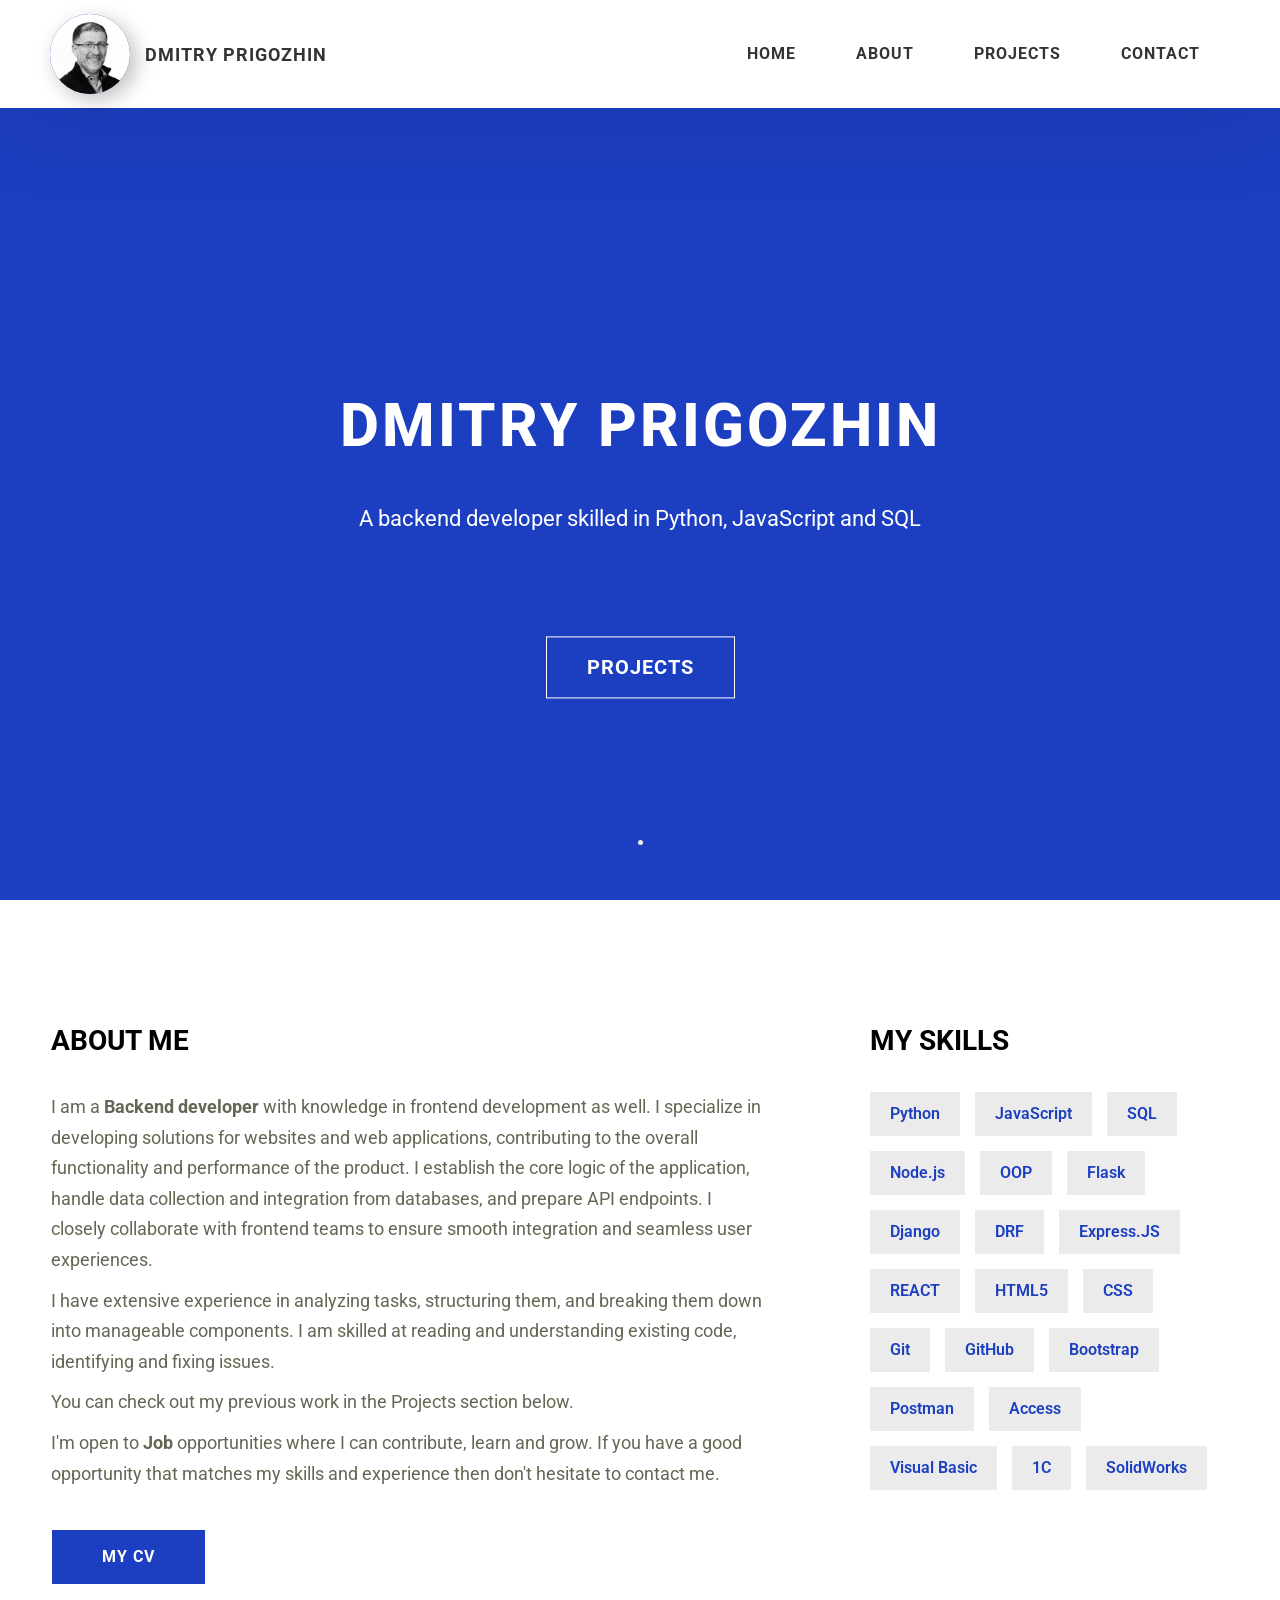
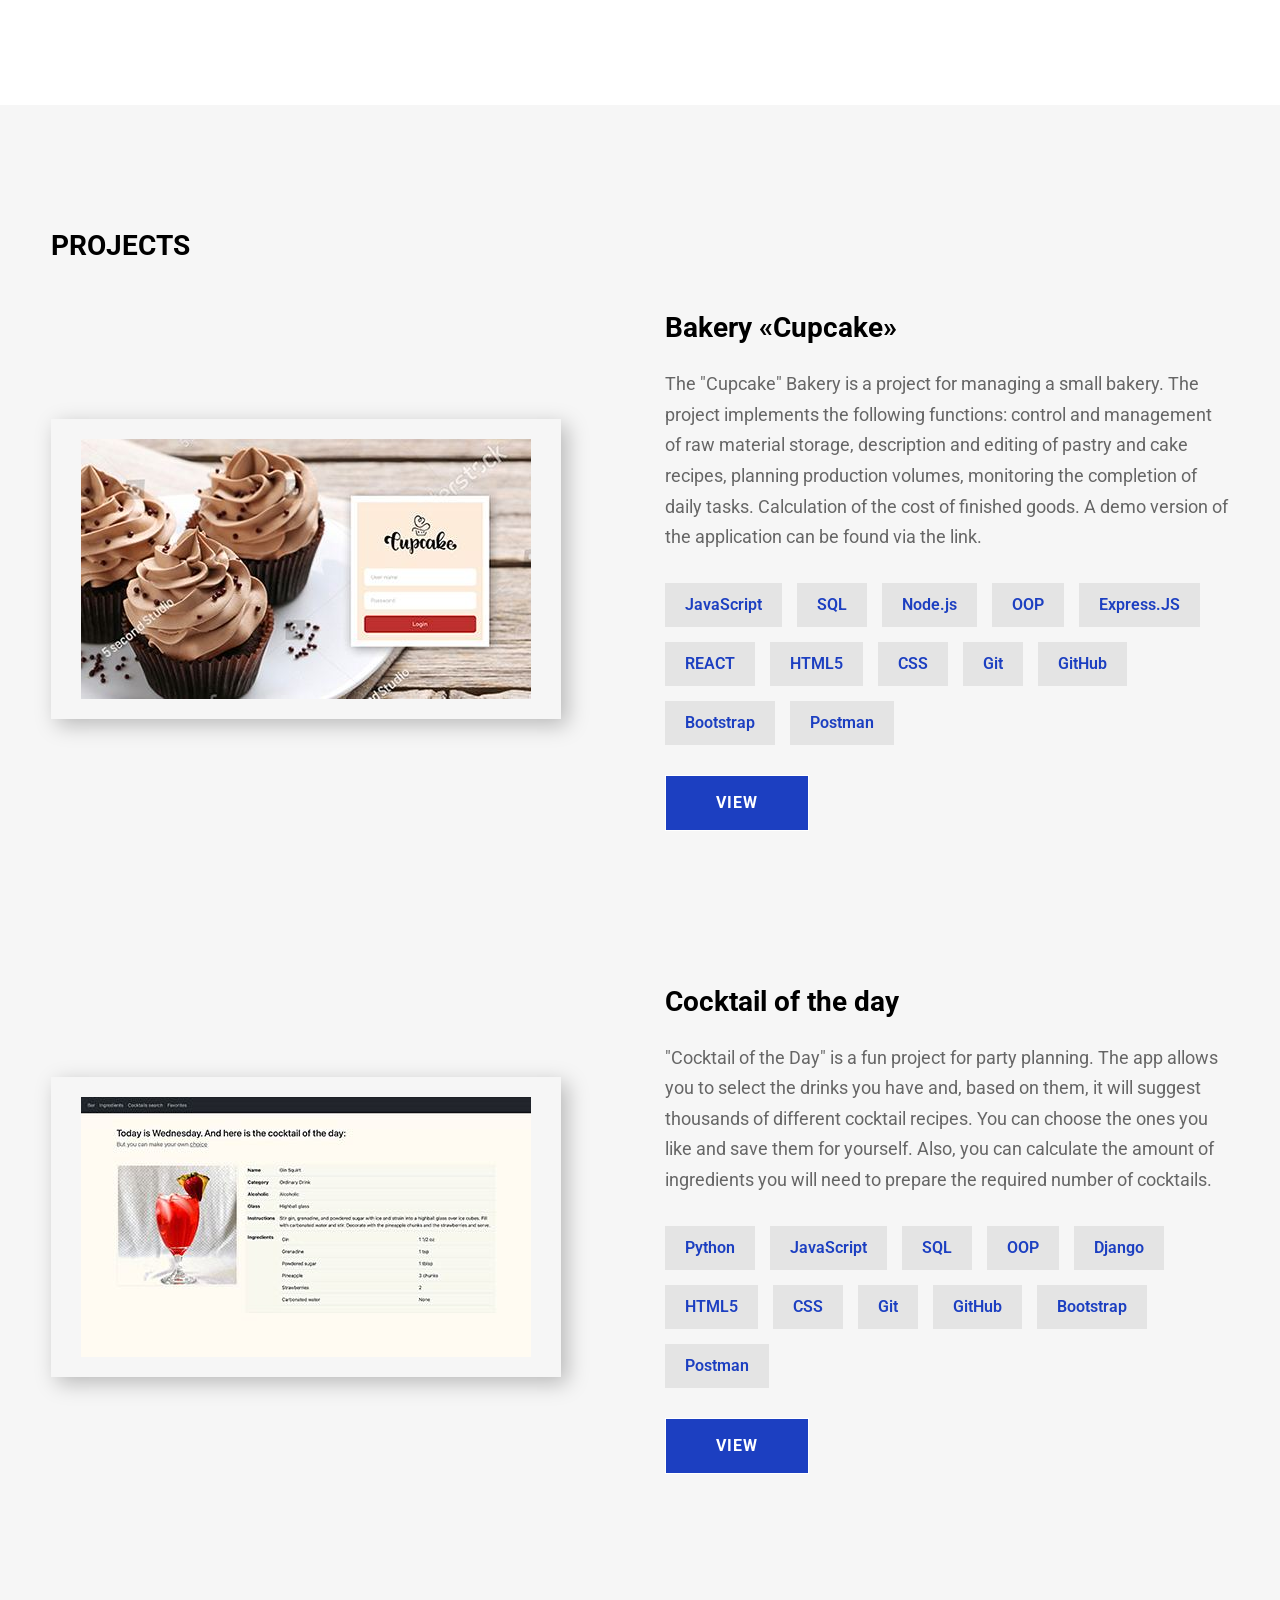
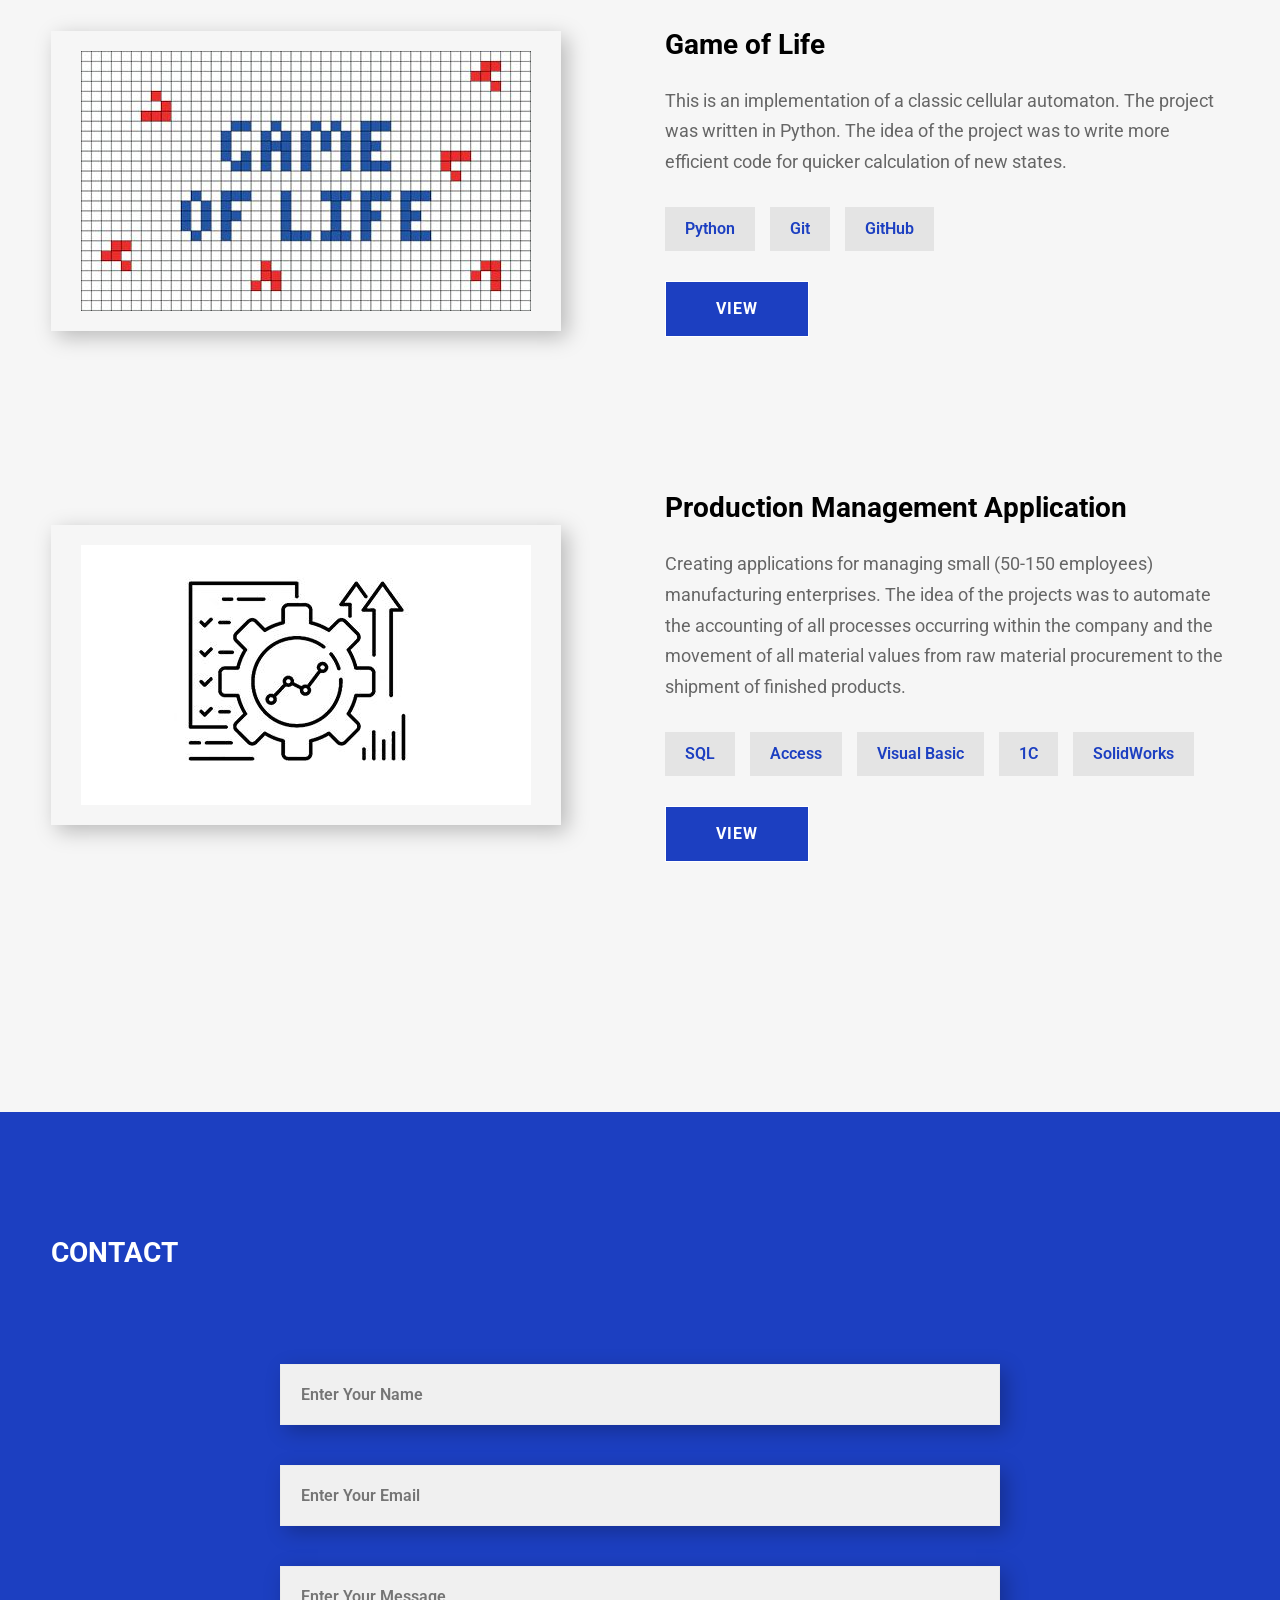
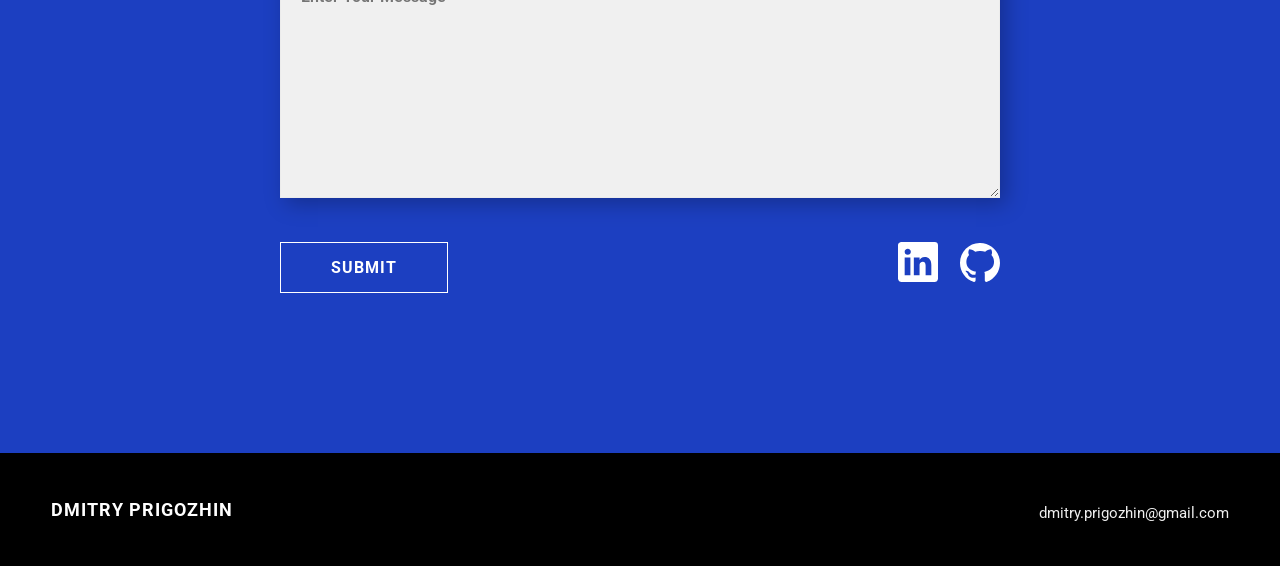
==== index.html @ 8b519d0f "add skills, small change" ====
<!DOCTYPE html>
<html lang="en">
<head>
	<meta charset="UTF-8">
	<meta name="viewport" content="width=device-width, initial-scale=1.0">
	<title>Document</title>
	<link rel="stylesheet" href="./index.css">
	<link rel="preconnect" href="https://fonts.googleapis.com">
	<link rel="preconnect" href="https://fonts.gstatic.com" crossorigin>
	<link href="https://fonts.googleapis.com/css2?family=Roboto:ital,wght@0,100;0,300;0,400;0,500;1,100;1,300;1,400;1,500;1,700;1,900&display=swap" rel="stylesheet">
</head>
<body>
	<header class="header">
		<div class="base-menu">
			<div class="base-menu-logo-cont">
				<div class="base-menu-img-cont">
					<img src="./img/hero_image.jpg" alt="" class="menu-logo">
				</div>
				<span class="base-menu-logo-txt">Dmitry Prigozhin</span>
			</div>
			<div class="base-menu-items">
				<ul class="menu-links">
					<li class="base-menu-item">
						<a href="#" class="menu-link">Home</a>
					</li>
					<li class="base-menu-item">
						<a href="#about" class="menu-link">About</a>
					</li>
					<li class="base-menu-item">
						<a href="#projects" class="menu-link">Projects</a>
					</li>
					<li class="base-menu-item">
						<a href="#contact" class="menu-link">Contact</a>
					</li>
				</ul>
				<div class="header__main-ham-menu-cont">
          <img src="https://d33wubrfki0l68.cloudfront.net/79e75114856ae61628d2ad26504e3ff4ab2c71b6/f06a4/assets/svg/ham-menu.svg" alt="hamburger menu" class="header__main-ham-menu">
          <img src="https://d33wubrfki0l68.cloudfront.net/de2a681c8ca1630b29949b3a34bf158a686a0554/6a0ec/assets/svg/ham-menu-close.svg" alt="hamburger menu close" class="header__main-ham-menu-close d-none">
        </div>
			</div>
		</div>
		<div class="small-menu">
      <div class="header__sm-menu-content">
        <ul class="header__sm-menu-links">
          <li class="header__sm-menu-link">
            <a href="./"> Home </a>
          </li>

          <li class="header__sm-menu-link">
            <a href="./#about"> About </a>
          </li>

          <li class="header__sm-menu-link">
            <a href="./#projects"> Projects </a>
          </li>

          <li class="header__sm-menu-link">
            <a href="./#contact"> Contact </a>
          </li>
        </ul>
      </div>
    </div>
	</header>




	<section class="hero_sec">
		<div class="hero_sec_content">
			<h1 class="heding-primery">Dmitry Prigozhin</h1>
			<div class="hero-info">
				<p class="text_primary">
					A backend developer skilled in Python, JavaScript and SQL
				</p>
			</div>
			<div class="hero_btn">
				<a href="#projects" class="btn btn_big">Projects</a>
			</div>
		</div>

		<div class="home-hero__mouse-scroll-cont">
      <div class="mouse"></div>
    </div>
	
	</section>



	<section id="about" class="about sec-pad">
		<div class="main-container">
			<div class="about__content">
        <div class="about__content-main">
          <h3 class="about__content-title">About me</h3>
          <div class="about__content-details">
            <p class="about_content-details-p">
              I am a <strong>Backend developer</strong> with knowledge in frontend development as well. 
							I specialize in developing solutions for websites and web applications, 
							contributing to the overall functionality and performance of the product. 
							I establish the core logic of the application, handle data collection 
							and integration from databases, and prepare API endpoints. I closely 
							collaborate with frontend teams to ensure smooth integration and seamless 
							user experiences.
            </p>
            <p class="about_content-details-p">
              I have extensive experience in analyzing tasks, structuring them, and 
							breaking them down into manageable components. I am skilled at reading 
							and understanding existing code, identifying and fixing issues.
            </p>
						<p class="about_content-details-p">
							You can check out my previous work in the Projects section below.
						</p>
            <p class="about_content-details-p">
              I'm open to <strong>Job</strong> opportunities where I can
              contribute, learn and grow. If you have a good opportunity that
              matches my skills and experience then don't hesitate to
              contact me.
            </p>
          </div>
          <a href="./img/CV_Full Stack Developer_Dmitry Prigozhin_HR_col.pdf" class="btn btn--med btn--theme dynamicBgClr">My CV</a>
        </div>
        <div class="about__content-skills">
          <h3 class="about__content-title">My Skills</h3>
          <div class="skills">
            <div class="skills__skill">Python</div>
            <div class="skills__skill">JavaScript</div>
            <div class="skills__skill">SQL</div>
            <div class="skills__skill">Node.js</div>
            <div class="skills__skill">OOP</div>
            <div class="skills__skill">Flask</div>
            <div class="skills__skill">Django</div>
            <div class="skills__skill">DRF</div>
            <div class="skills__skill">Express.JS</div>
            <div class="skills__skill">REACT</div>
            <div class="skills__skill">HTML5</div>
            <div class="skills__skill">CSS</div>
            <div class="skills__skill">Git</div>
            <div class="skills__skill">GitHub</div>
            <div class="skills__skill">Bootstrap</div>
            <div class="skills__skill">Postman</div>
            <div class="skills__skill">Access</div>
            <div class="skills__skill">Visual Basic</div>
            <div class="skills__skill">1C</div>
            <div class="skills__skill">SolidWorks</div>
          </div>
        </div>
      </div>
		</div>
	</section>

	<section id="projects" class="projects sec-pad">
		<div class="main-container">
			<div class="projects__content">
				<div class="projects__row_title">
					<h3 class="projects__row-content-title">
						PROJECTS
					</h3>
				</div>

				<div class="projects__row">
					<div class="projects__row-img-cont">
						<div class="img-cont-white">
							<img src="./img/bakery.jpg" alt="App screenshot" class="projects__row-img" loading="lazy">
						</div>
					</div>
					<div class="projects__row-content">
						<h3 class="projects__row-content-title">Bakery «Cupcake»</h3>
						<p class="projects__row-content-desc">
							The "Cupcake" Bakery is a project for managing a small bakery. 
							The project implements the following functions: control and management 
							of raw material storage, description and editing of pastry and cake 
							recipes, planning production volumes, monitoring the completion of daily
							 tasks. Calculation of the cost of finished goods. A demo version of
							  the application can be found via the link.
						</p>
						<div class="skills">
							<div class="skills__skill">JavaScript</div>
							<div class="skills__skill">SQL</div>
							<div class="skills__skill">Node.js</div>
							<div class="skills__skill">OOP</div>
							<div class="skills__skill">Express.JS</div>
							<div class="skills__skill">REACT</div>
							<div class="skills__skill">HTML5</div>
							<div class="skills__skill">CSS</div>
							<div class="skills__skill">Git</div>
							<div class="skills__skill">GitHub</div>
							<div class="skills__skill">Bootstrap</div>
							<div class="skills__skill">Postman</div>
						</div>
						<a href="https://bakery-front-new.onrender.com" class="btn btn--med btn--theme dynamicBgClr">VIEW</a>
					</div>
				</div>

				<div class="projects__row">
					<div class="projects__row-img-cont">
						<div class="img-cont-white">
							<img src="./img/cocktail.jpg" alt="App screenshot" class="projects__row-img" loading="lazy">
						</div>
					</div>
					<div class="projects__row-content">
						<h3 class="projects__row-content-title">Cocktail of the day</h3>
						<p class="projects__row-content-desc">
							"Cocktail of the Day" is a fun project for party planning. 
							The app allows you to select the drinks you have and, based on them, 
							it will suggest thousands of different cocktail recipes. You can 
							choose the ones you like and save them for yourself. Also, you can 
							calculate the amount of ingredients you will need to prepare the required 
							number of cocktails.
						</p>
						<div class="skills">
							<div class="skills__skill">Python</div>
							<div class="skills__skill">JavaScript</div>
							<div class="skills__skill">SQL</div>
							<div class="skills__skill">OOP</div>
							<div class="skills__skill">Django</div>
							<div class="skills__skill">HTML5</div>
							<div class="skills__skill">CSS</div>
							<div class="skills__skill">Git</div>
							<div class="skills__skill">GitHub</div>
							<div class="skills__skill">Bootstrap</div>
							<div class="skills__skill">Postman</div>
						</div>
						<a href="https://cocktail-serv.onrender.com" class="btn btn--med btn--theme dynamicBgClr">VIEW</a>
					</div>
				</div>

				<div class="projects__row">
					<div class="projects__row-img-cont">
						<div class="img-cont-white">
							<img src="./img/game_of_life.jpg" alt="App screenshot" class="projects__row-img" loading="lazy">
						</div>
					</div>
					<div class="projects__row-content">
						<h3 class="projects__row-content-title">Game of Life</h3>
						<p class="projects__row-content-desc">
							This is an implementation of a classic cellular automaton. The project was 
							written in Python. The idea of the project was to write more efficient code 
							for quicker calculation of new states.
						</p>
						<div class="skills">
							<div class="skills__skill">Python</div>
							<div class="skills__skill">Git</div>
							<div class="skills__skill">GitHub</div>
						</div>
						<a href="https://github.com/Dimus73/09-GameLife" class="btn btn--med btn--theme dynamicBgClr">VIEW</a>
					</div>
				</div>

				<div class="projects__row">
					<div class="projects__row-img-cont">
						<div class="img-cont-white">
							<img src="./img/tehno.jpg" alt="App screenshot" class="projects__row-img" loading="lazy">
						</div>
					</div>
					<div class="projects__row-content">
						<h3 class="projects__row-content-title">Production Management Application</h3>
						<p class="projects__row-content-desc">
							Creating applications for managing small (50-150 employees) manufacturing 
							enterprises. The idea of the projects was to automate the accounting of all 
							processes occurring within the company and the movement of all material 
							values from raw material procurement to the shipment of finished products.
						</p>
						<div class="skills">
							<div class="skills__skill">SQL</div>
							<div class="skills__skill">Access</div>
							<div class="skills__skill">Visual Basic</div>
							<div class="skills__skill">1C</div>
							<div class="skills__skill">SolidWorks</div>
						</div>
						<a href="#" class="btn btn--med btn--theme dynamicBgClr">VIEW</a>
					</div>
				</div>

			</div>
		</div>
	</section>

	<section id="contact" class="contact_sec sec-pad">
		<div class="main-container">
			<h3 class="about__content-title contact__content-title">CONTACT</h3>
      <div class="form-container">
        <form action="https://formspree.io/f/mleyeznb" class="contact__form" method="post">
          <div class="form-field">
            <!-- <label class="form-label" for="name">Name</label> -->
            <input required="" placeholder="Enter Your Name" type="text" class="form-input" name="name" id="name">
          </div>
          <div class="form-field">
            <!-- <label class="form-label" for="email">Email</label> -->
            <input required="" placeholder="Enter Your Email" type="email" class="form-input" name="email" id="email">
          </div>
          <div class="form-field">
            <!-- <label class="form-label" for="message">Message</label> -->
            <textarea required="" cols="30" rows="10" class="form-input" placeholder="Enter Your Message" name="message" id="message"></textarea>
          </div>
          <div class="bottom-form-cont">
						<button type="submit" class="btn btn--theme btn--med ">
							Submit
						</button>

							<div class="social-icons-block">
								<div class="social-icon-block">
									<a href="https://www.linkedin.com/in/dmitryprigozhin/" class="social-icon-link" rel="noreferrer" target="_blank">
										<img src="./img/linkedin-dark.svg" width="40" alt="Dmitry Prigozhin Linkedin" class="social-icon">
									</a>
								</div>
								<div class="social-icon-block">
									<a href="https://github.com/Dimus73" class="social-icon-link" rel="noreferrer" target="_blank">
										<img src="./img/github.svg" width="40" alt="Dmitry Prigozhin GitHub" class="social-icon">
									</a>
								</div>
							</div>

					</div>
        </form>
      </div>
    </div>
	</section>

	<section class="footer">
		<div class="main-container">
			<div class="footer-con">
				<div>
					<h2 class="footer-name">Dmitry Prigozhin</h2>
					<!-- <p class="footer-text">Backend developer</p> -->
				</div>
				<div>
					<p class="footer-text">dmitry.prigozhin@gmail.com</p>
				</div>
			</div>
		</div>
	</section>

	<script src="./index.js"></script>
</body>
</html>
---- index.css ----
*, ::after, ::before {
	margin: 0;
	padding: 0;
	box-sizing: inherit;
	font-family:roboto
}

html {
	font-size: 62.5%;
	scroll-behavior:smooth
}

@media only screen and (max-width: 75em) {
	html {
			font-size:59%
	}
}

@media only screen and (max-width: 56.25em) {
	html {
			font-size:56%
	}
}

@media only screen and (min-width: 112.5em) {
	html {
			font-size:65%
	}
}



body {
	box-sizing: border-box;
	position: relative;
	line-height: 1.5;
	font-family: sans-serif;
	overflow-x: hidden;
	overflow-y: scroll;
}

div {
	display: block;
}

ul {
	display: block;
	list-style-type: disc;
	margin-block-start: 1em;
	margin-block-end: 1em;
	margin-inline-start: 0px;
	margin-inline-end: 0px;
	padding-inline-start: 40px;
}

li {
	list-style: none;
}

a {
	text-decoration: none;
	color: inherit;
}

.header {
    position: fixed;
    width: 100%;
    z-index: 1000;
    background: #fff;
    box-shadow: 0 10px 100px rgba(0,0,0,.1);
}

.base-menu {
	display: flex;
	align-items: center;
	justify-content: space-between;
	padding: 1rem 5rem;
}

.base-menu-logo-cont {
	display: flex;
	align-items: center;
	cursor: pointer;
	color: #333;
	transition: color .3s;
}
.base-menu-logo-cont:hover {
	color:#1C3FC1
}

.base-menu-img-cont {
	width: 8rem;
	height: 8rem;
	border-radius: 50px;
	overflow: hidden;
	margin-right: 1.5rem;
	background: #1C3FC1;
	/* filter: drop-shadow(6px 6px 20px rgba(0, 0, 0, 0.25)); */
	box-shadow: 6px 6px 20px rgba(0, 0, 0, 0.25);
}

.menu-logo {
	width: 100%;
	height: 100%;
	-o-object-fit: cover;
	object-fit: cover;
	-o-object-position: center;
	object-position: center;
	display: block;
}

.base-menu-logo-txt {
	font-size: 1.8rem;
	text-transform: uppercase;
	font-weight: 700;
	letter-spacing: 1px;
}

.menu-links {
	display: flex;
}

@media only screen and (max-width: 37.5em) {
	.menu-links {
			display:none
	}
}



.menu-link {
	padding: 2.2rem 3rem;
	display: inline-block;
	font-size: 1.6rem;
	color: #333;
	text-transform: uppercase;
	letter-spacing: 1px;
	font-weight: 700;
	transition: color .3s;
}

.menu-link:hover {
	color:#1C3FC1
}

.header__main-ham-menu-cont {
	display: none;
	width: 3rem;
	padding: 2.2rem 0;
}

@media only screen and (max-width: 37.5em) {
	.header__main-ham-menu-cont {
			display:block
	}
}

/* Small menu */
.small-menu {
	background: #fff;
	position: absolute;
	width: 100%;
	top: 100%;
	visibility: hidden;
	opacity: 0;
	transition: all .3s;
	box-shadow: 0 5px 5px 0 rgba(0,0,0,.1);
	-webkit-box-shadow: 0 5px 5px 0 rgba(0,0,0,.1);
	-moz-box-shadow: 0 5px 5px 0 rgba(0,0,0,.1);
}

@media only screen and (max-width: 37.5em) {
	.header__sm-menu--active {
		visibility: visible;
		opacity: 1;
	}
}

.header__sm-menu-link a {
	display: block;
	text-decoration: none;
	padding: 2.5rem 3rem;
	font-size: 1.6rem;
	color: #333;
	text-align: right;
	border-bottom: 1px solid #eee;
	font-weight: 700;
	text-transform: uppercase;
	letter-spacing: 2px;
	transition:color .3s
}

.header__sm-menu-link a:hover {
	color:#7843e9
}

.header__sm-menu-link:first-child a {
	border-top:1px solid #eee
}

.header__sm-menu-link-last {
	border-bottom:0
}




.d-none {
	display: none;
}

/* Hero section */

.hero_sec {
	color: #fff;
	background-color: #1C3FC1;
	background-position: center;
	height: 100vh;
	min-height: 80rem;
	max-height: 120rem;
	position: relative;
}

.hero_sec_content {
	position: absolute;
	top: 60%;
	left: 50%;
	transform: translate(-50%,-50%);
	max-width: 90rem;
	width: 92%;
}

.heding-primery{
	font-size: 6rem;
	text-transform: uppercase;
	letter-spacing: 3px;
	text-align: center;
	color: white;
	font-weight: 800;

}

@media only screen and (max-width: 37.5em) {
	.heading-primary {
			font-size:4.5rem
	}
}


.hero-info {
	margin: 3rem auto 0 auto;
	max-width: 80rem;
}

.text_primary {
	color: white;
	font-size: 2.2rem;
	text-align: center;
	width: 100%;
	line-height: 1.6;
}

.hero_btn {
	margin-top: 10rem;
	text-align: center;
}

.btn_big {
	padding: 1.5rem 4rem;
	font-size: 2rem;
}

.btn {
	background: #1C3FC1;
	color: white;
	text-transform: uppercase;
	letter-spacing: 1px;
	display: inline-block;
	font-weight: 700;
	border: 1px solid white;
	transition: transform .3s;
}

.btn:hover {
	transform: translateY(-3px);
	border-radius: 5px;
	box-shadow: 0 5px 15px 0 rgba(0,0,0,.15);
}

.home-hero__mouse-scroll-cont {
    position: absolute;
    bottom: 3%;
    left: 50%;
    transform: translateX(-50%);
}

.mouse {
  width: 25px;
  height: 40px;
  border: 0px solid #eee;
  border-radius: 60px;
  position: relative;
  overflow: hidden; 
}
  .mouse::before {
    content: '';
    width: 5px;
    height: 5px;
    position: absolute;
    top: 7px;
    left: 50%;
    transform: translateX(-50%);
    background-color: #eee;
    border-radius: 50%;
    opacity: 1;
    animation: wheel 1.3s infinite;
    -webkit-animation: wheel 1.3s infinite; 
	}

	@keyframes wheel {
  to {
    opacity: 0;
    top: 27px; } 
	}

@-webkit-keyframes wheel {
  to {
    opacity: 0;
    top: 27px; } 
	}

/* About section */

.sec-pad {
	padding: 12rem 0;
}

.main-container {
	max-width: 120rem;
	margin: auto;
	width: 92%;
}

h2 {
	display: block;
	font-size: 1.5em;
	margin-block-start: 0.83em;
	margin-block-end: 0.83em;
	margin-inline-start: 0px;
	margin-inline-end: 0px;
	font-weight: bold;
}

.heading-sec__mb-med {
	margin-bottom: 9rem;
}

.heading-sec__main {
	display: block;
	font-size: 4rem;
	text-transform: uppercase;
	letter-spacing: 1px;
	letter-spacing: 3px;
	text-align: center;
	margin-bottom: 3.5rem;
	position: relative;
	color: #111;
}

.heading-sec__main::after {
	content: '';
	position: absolute;
	top: calc(100% + 1.5rem);
	height: 5px;
	width: 3rem;
	background: #7843e9;
	left: 50%;
	transform: translateX(-50%);
	border-radius: 5px;
}

.heading-sec__sub {
	display: block;
	text-align: center;
	color: #555;
	font-size: 2rem;
	font-weight: 500;
	max-width: 80rem;
	margin: auto;
	line-height: 1.6;
}

.about__content {
	display: grid;
	grid-template-columns: 2fr 1fr;
	grid-gap: 10rem;
}

@media only screen and (max-width: 56.25em) {
	.about__content {
			grid-template-columns: 1fr;
			grid-gap:8rem
	}
}

.about__content-title {
	font-weight: 700;
	font-size: 2.8rem;
	margin-bottom: 3rem;
	text-transform: uppercase;

}

@media only screen and (max-width: 37.5em) {
	.about__content-title {
			font-size:2.4rem
	}
}

.about__content-details{
	margin-bottom: 4rem;
}

.about_content-details-p {
	font-size: 1.8rem;
	color: #665;
	/* max-width: 60rem; */
	line-height: 1.7;
	margin-bottom: 1rem;
}

.btn--theme {
	background: #1C3FC1;
	color: #fff;
}

.btn--med {
	padding: 1.5rem 5rem;
	font-size: 1.6rem;
}

.about__content-title {
	font-weight: 700;
	font-size: 2.8rem;
	margin-bottom: 3rem;
}
.skills {
	display: flex;
	flex-wrap: wrap;
	margin-bottom: 1.5rem;
}

.skills__skill {
	padding: 1rem 2rem;
	margin-bottom: 1.5rem;
	margin-right: 1.5rem;
	font-size: 1.6rem;
	background: rgba(153,153,153,.2);
	/* border-radius: 5px; */
	font-weight: 600;
	color: #1C3FC1;
}


/* Projects section   */

.sec-pad {
	padding: 12rem 0;
}

.projects {
	background-color: rgba(238,238,238,0.5);
}

.projects__row_title {
	display: grid;
	grid-template-columns: 1fr 1fr;
	grid-gap: 5rem;
	/* margin-bottom: 11rem; */
}

.projects__row {
	display: grid;
	grid-template-columns: 1fr 1fr;
	grid-gap: 5rem;
	margin-bottom: 11rem;
}

@media only screen and (max-width: 56.25em) {
	.projects__row {
			grid-template-columns: 1fr;
			grid-gap: 2rem;
			margin-bottom:8rem
			text-align:center
	}
}

.projects__row-img-cont {
	/* overflow: hidden; */
	/* border: 1px solid black; */
	display: flex;
	align-items: center;
	/* justify-content: center; */
}

.img-cont-white{
	box-shadow: 6px 6px 20px rgba(0, 0, 0, 0.25);
}
.projects__row-img {
	width: 100%;
	display: block;
	-o-object-fit: cover;
	object-fit: cover;
	padding: 2rem 3rem;
}

.projects__row-content {
	padding: 2rem 0;
	display: flex;
	justify-content: left;
	flex-direction: column;
	align-items: flex-start;
}

.projects__row-content-title {
	font-weight: 700;
	font-size: 2.8rem;
	margin-bottom: 2rem;
}

.projects__row-content-desc {
	font-size: 1.8rem;
	color: #666;
	max-width: 60rem;
	line-height: 1.7;
	margin-bottom: 3rem;
}

/* Contact section  */

.contact_sec {
	background-color:#1C3FC1;
	background-size: cover;
	background-position: center;
}

.contact__content-title{
	color: white;
}

.form-container {
	/* box-shadow: rgba(100,100,111,.2) 0 7px 29px 0; */
	background: rgba(255, 255, 255, 0.001);
	padding: 4rem;
	margin-top: 6rem;
	max-width: 80rem;
	text-align: right;
	width: 95%;
	border-radius: 5px;
	margin: 5rem auto 0 auto;
}

.form-field {
	margin-bottom: 4rem;
}

.form-label {
	color: #6d6c6c;
	font-size: 1.4rem;
	letter-spacing: 1px;
	font-weight: 700;
	margin-bottom: 1rem;
	display: block;
	text-align: left;
}

.form-input {
	color: #333;
	padding: 2rem;
	width: 100%;
	border: 1px solid #ebebeb;
	font-size: 1.6rem;
	letter-spacing: 0;
	background: #f0f0f0;
	/* border-radius: 5px; */
	box-shadow: 6px 6px 20px rgba(0, 0, 0, 0.25);
	font-weight: 600;
}

.bottom-form-cont {
	display: flex;
	justify-content: space-between;
	flex-wrap: wrap;
}

@media only screen and (max-width: 390px) {
	.bottom-form-cont {
		justify-content: center;
	}

	.bottom-form-cont button {
		margin-bottom: 4rem;
	}
}

.icon-sec {
	height: 100%;
} 

.social-icons-block{
	display: inline-block;
}

.social-icon-block{
	display: inline-block;
	margin-left: 2rem;
}

.social-icon{
	display: flex;
	color: white;
}


/* Footer section */
.footer {
	background-color: black;
	color: white;
}

.footer-con {
	display: flex;
	justify-content: space-between;
	padding: 2.8rem 0;;
	/* padding: 8rem 0; */
}

.footer-name {
	font-size: 1.8rem;
	text-transform: uppercase;
	letter-spacing: 1px;
}

.footer-text {
    margin-top: 2rem;
    color: #eee;
    font-size: 1.5rem;
    line-height: 1.7;
}
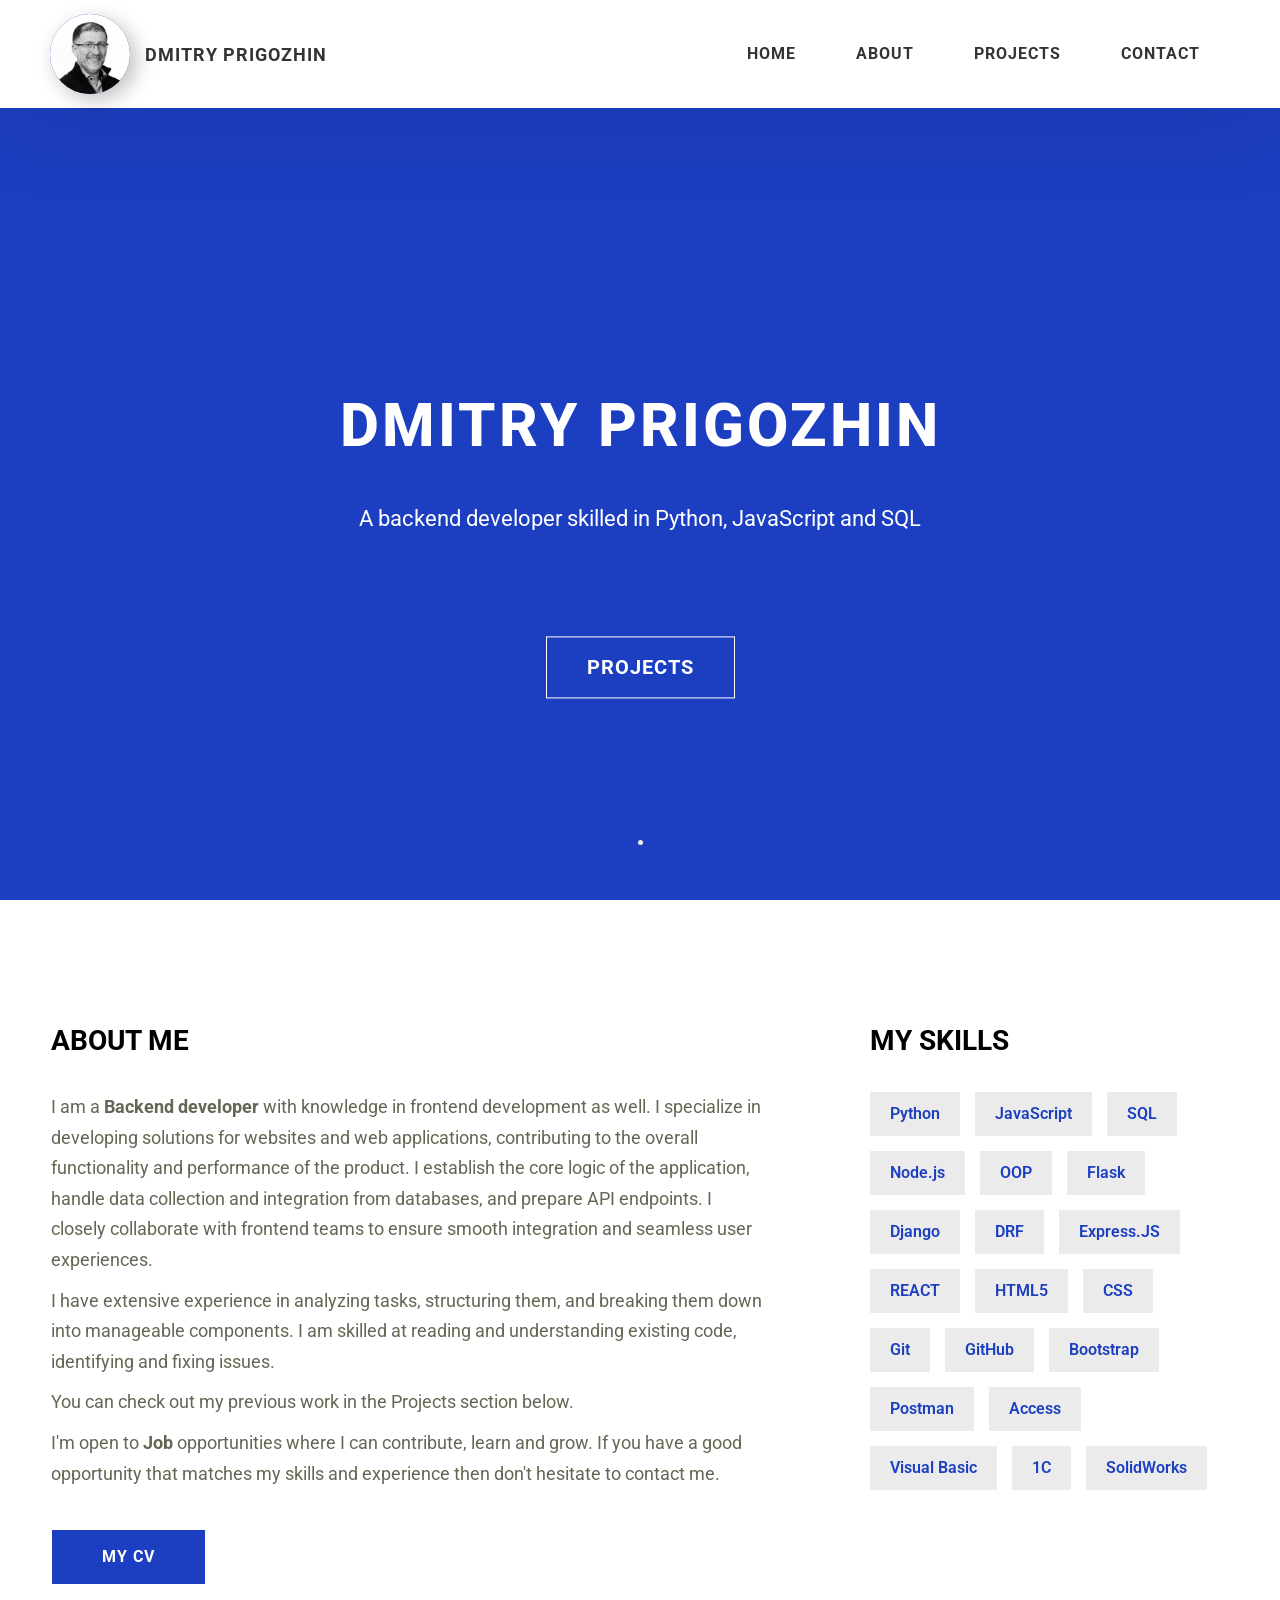
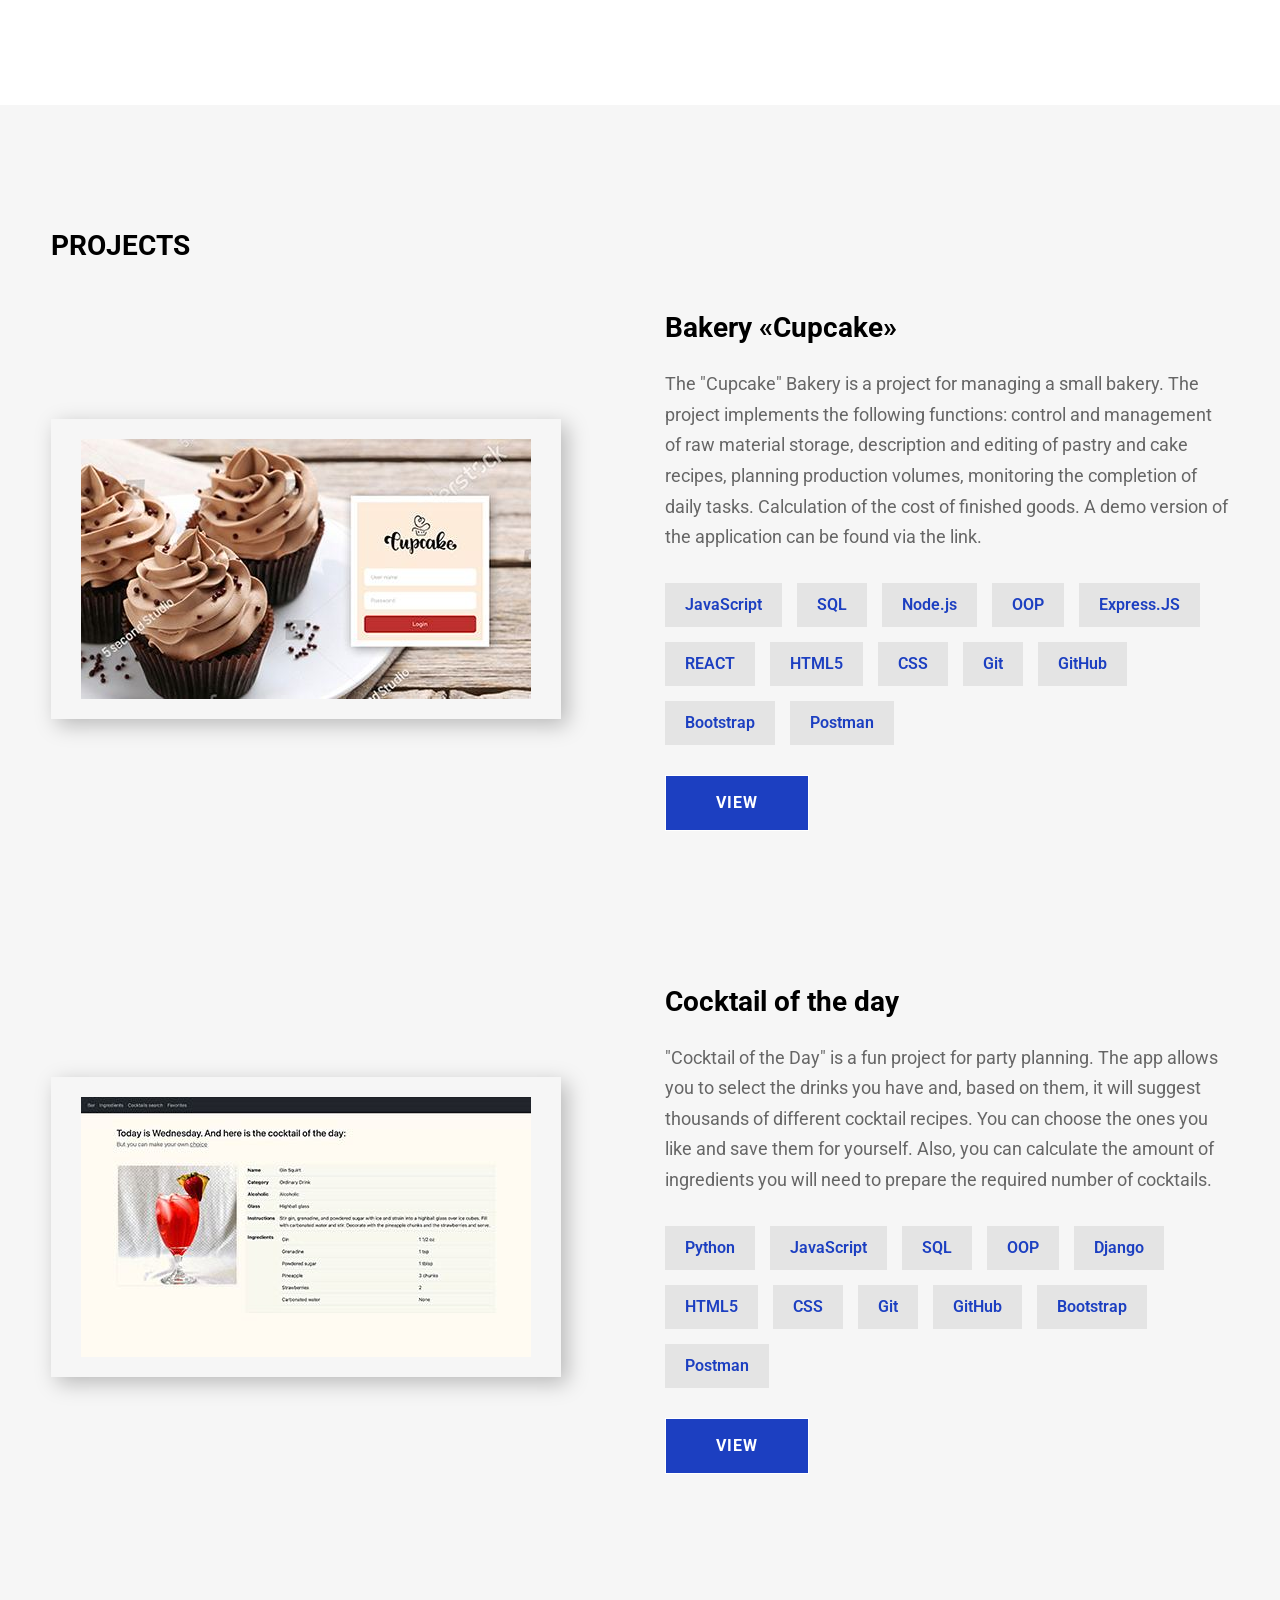
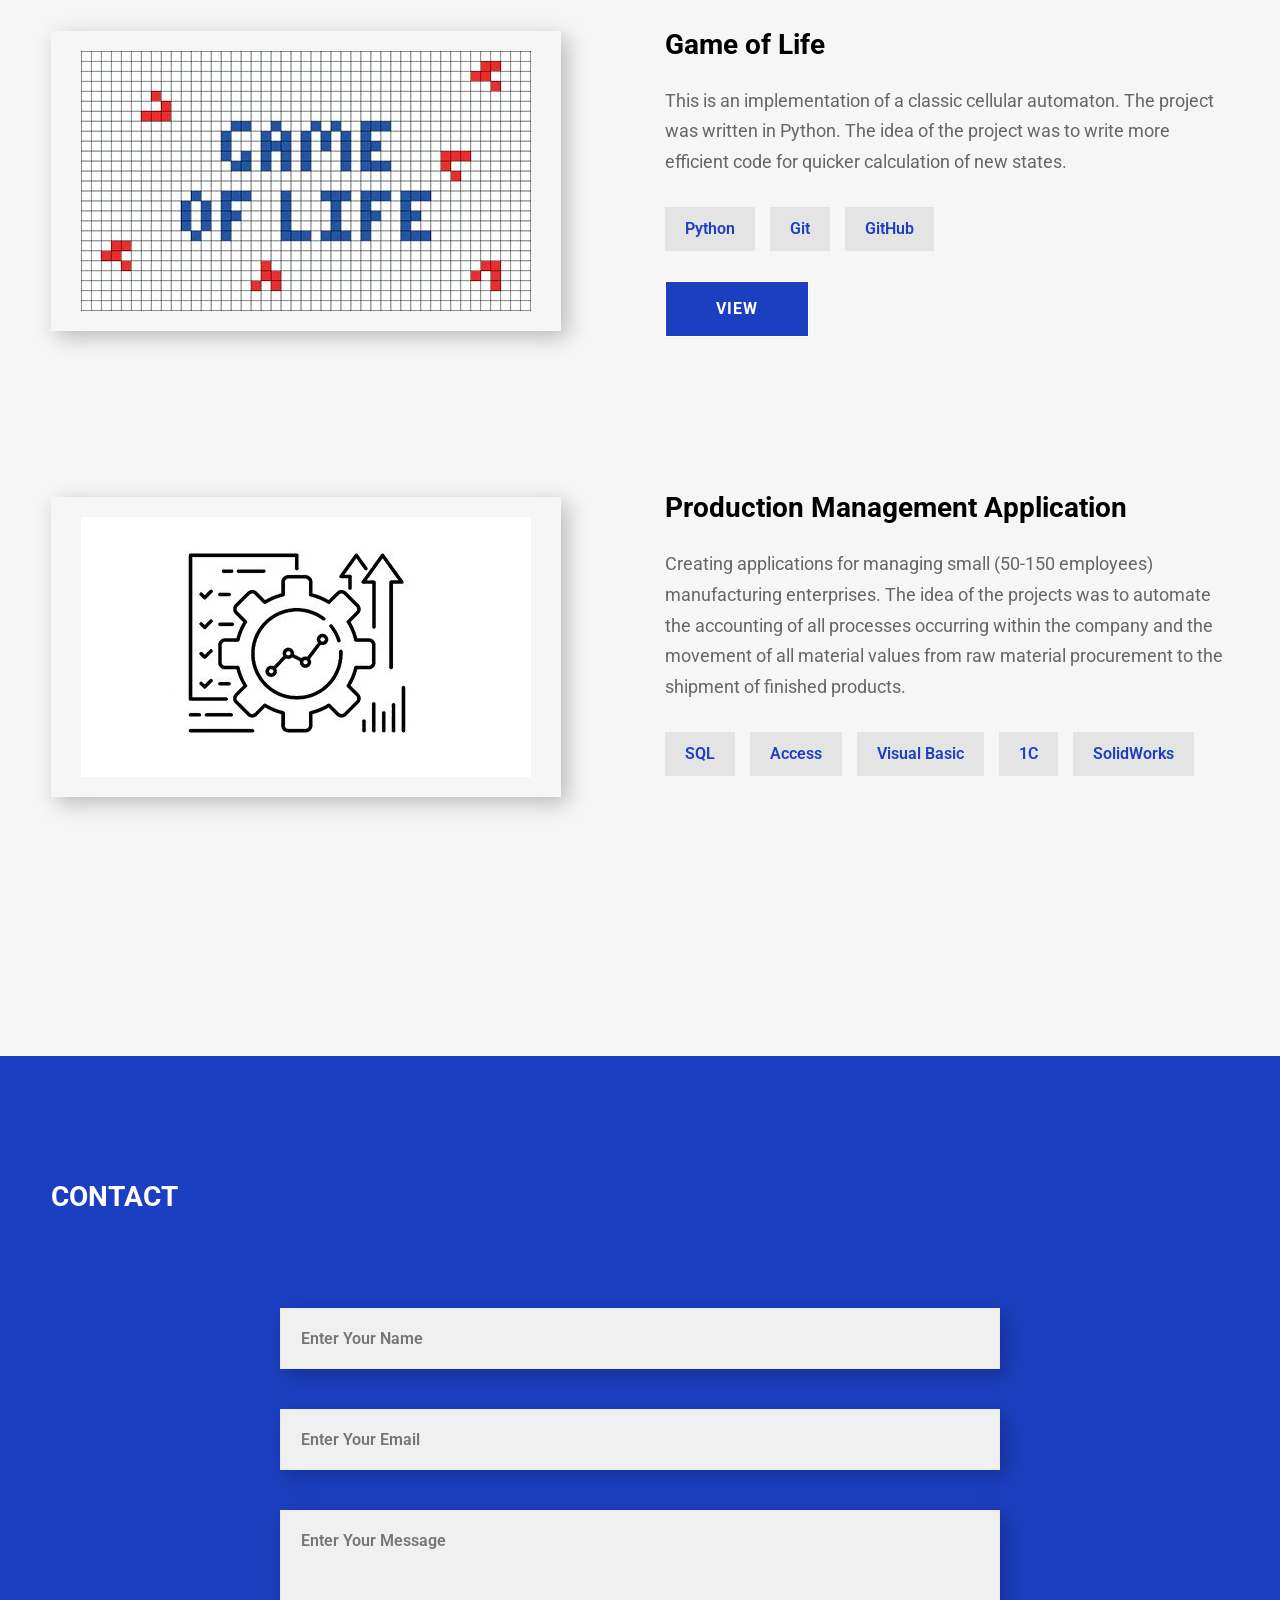
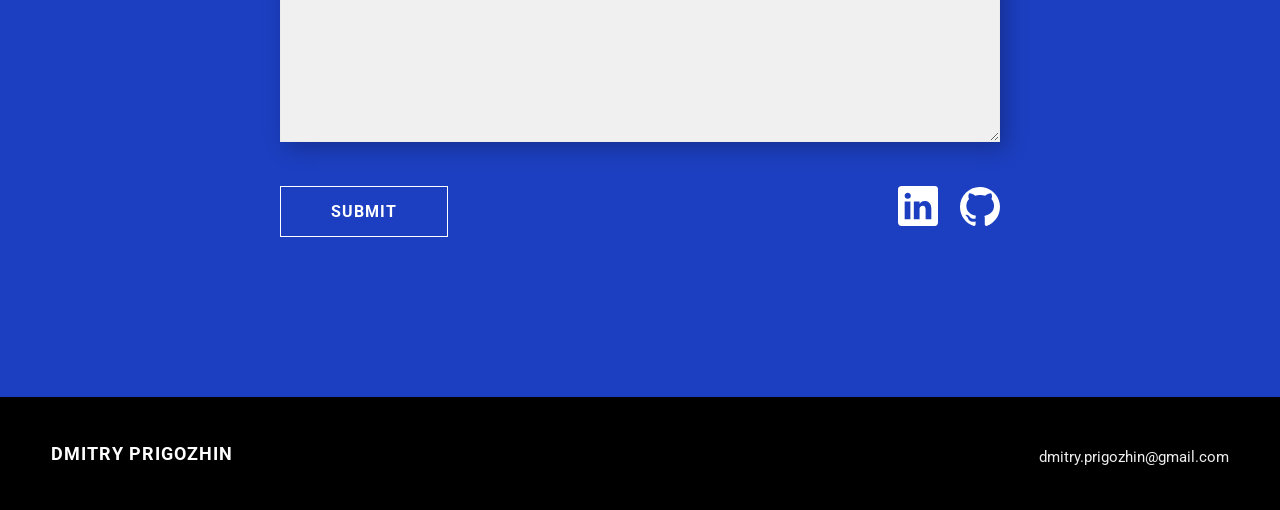
==== commit 1cfee31b: "change from visiter" ====
--- a/index.html
+++ b/index.html
@@ -159,7 +159,9 @@
 				<div class="projects__row">
 					<div class="projects__row-img-cont">
 						<div class="img-cont-white">
-							<img src="./img/bakery.jpg" alt="App screenshot" class="projects__row-img" loading="lazy">
+							<a href="http://bakery.dmitryprigozhin.me:8080">
+								<img src="./img/bakery.jpg" alt="App screenshot" class="projects__row-img" loading="lazy">
+							</a>
 						</div>
 					</div>
 					<div class="projects__row-content">
@@ -186,14 +188,17 @@
 							<div class="skills__skill">Bootstrap</div>
 							<div class="skills__skill">Postman</div>
 						</div>
-						<a href="https://bakery-front-new.onrender.com" class="btn btn--med btn--theme dynamicBgClr">VIEW</a>
+						<!-- <a href="https://bakery-front-new.onrender.com" class="btn btn--med btn--theme dynamicBgClr">VIEW</a> -->
+						<a href="http://bakery.dmitryprigozhin.me:8080" class="btn btn--med btn--theme dynamicBgClr">VIEW</a>
 					</div>
 				</div>
 
 				<div class="projects__row">
 					<div class="projects__row-img-cont">
 						<div class="img-cont-white">
-							<img src="./img/cocktail.jpg" alt="App screenshot" class="projects__row-img" loading="lazy">
+							<a href="https://cocktail-serv.onrender.com">
+								<img src="./img/cocktail.jpg" alt="App screenshot" class="projects__row-img" loading="lazy">
+							</a>
 						</div>
 					</div>
 					<div class="projects__row-content">
@@ -226,7 +231,9 @@
 				<div class="projects__row">
 					<div class="projects__row-img-cont">
 						<div class="img-cont-white">
-							<img src="./img/game_of_life.jpg" alt="App screenshot" class="projects__row-img" loading="lazy">
+							<a href="https://github.com/Dimus73/09-GameLife">
+								<img src="./img/game_of_life.jpg" alt="App screenshot" class="projects__row-img" loading="lazy">
+							</a>
 						</div>
 					</div>
 					<div class="projects__row-content">
@@ -266,7 +273,7 @@
 							<div class="skills__skill">1C</div>
 							<div class="skills__skill">SolidWorks</div>
 						</div>
-						<a href="#" class="btn btn--med btn--theme dynamicBgClr">VIEW</a>
+						<!-- <a href="#" class="btn btn--med btn--theme dynamicBgClr">VIEW</a> -->
 					</div>
 				</div>
 
--- a/index.css
+++ b/index.css
@@ -595,7 +595,7 @@
 
 @media only screen and (max-width: 390px) {
 	.bottom-form-cont {
-		justify-content: center;
+		justify-content: space-between;
 	}
 
 	.bottom-form-cont button {
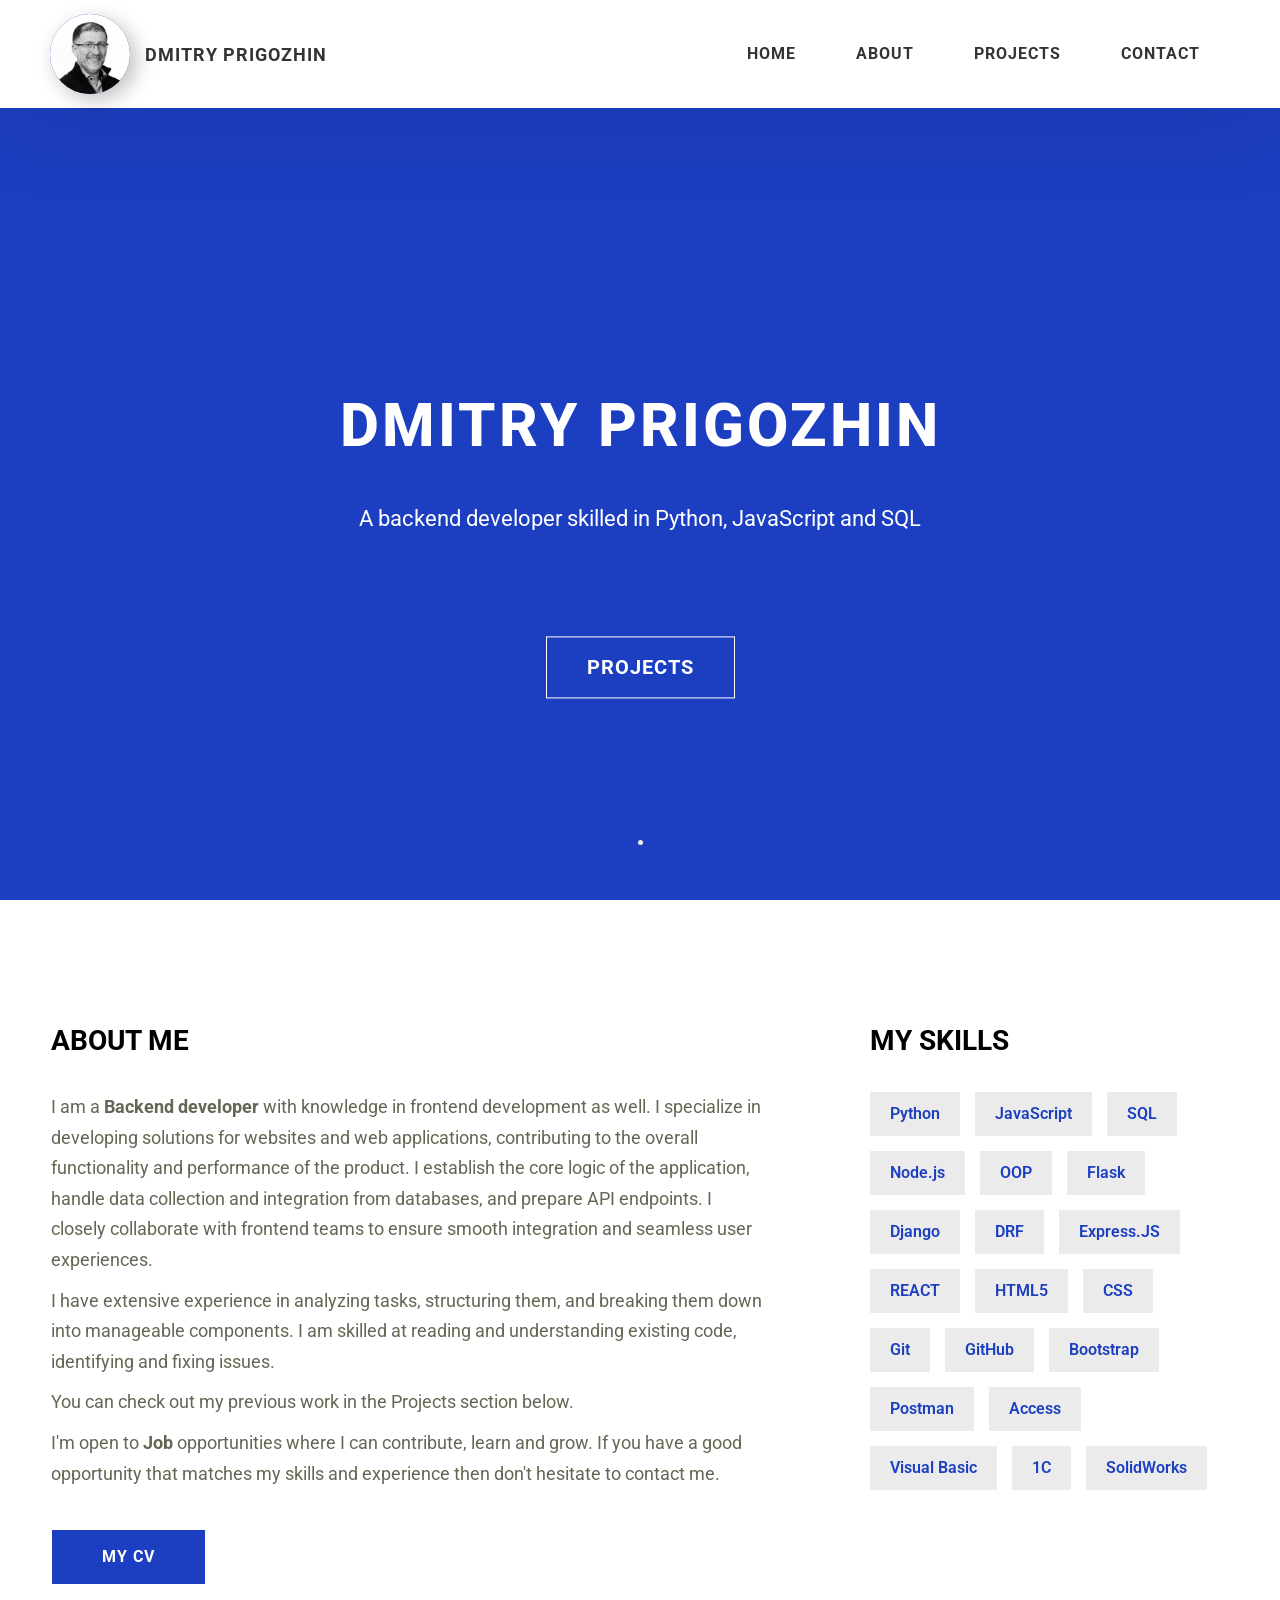
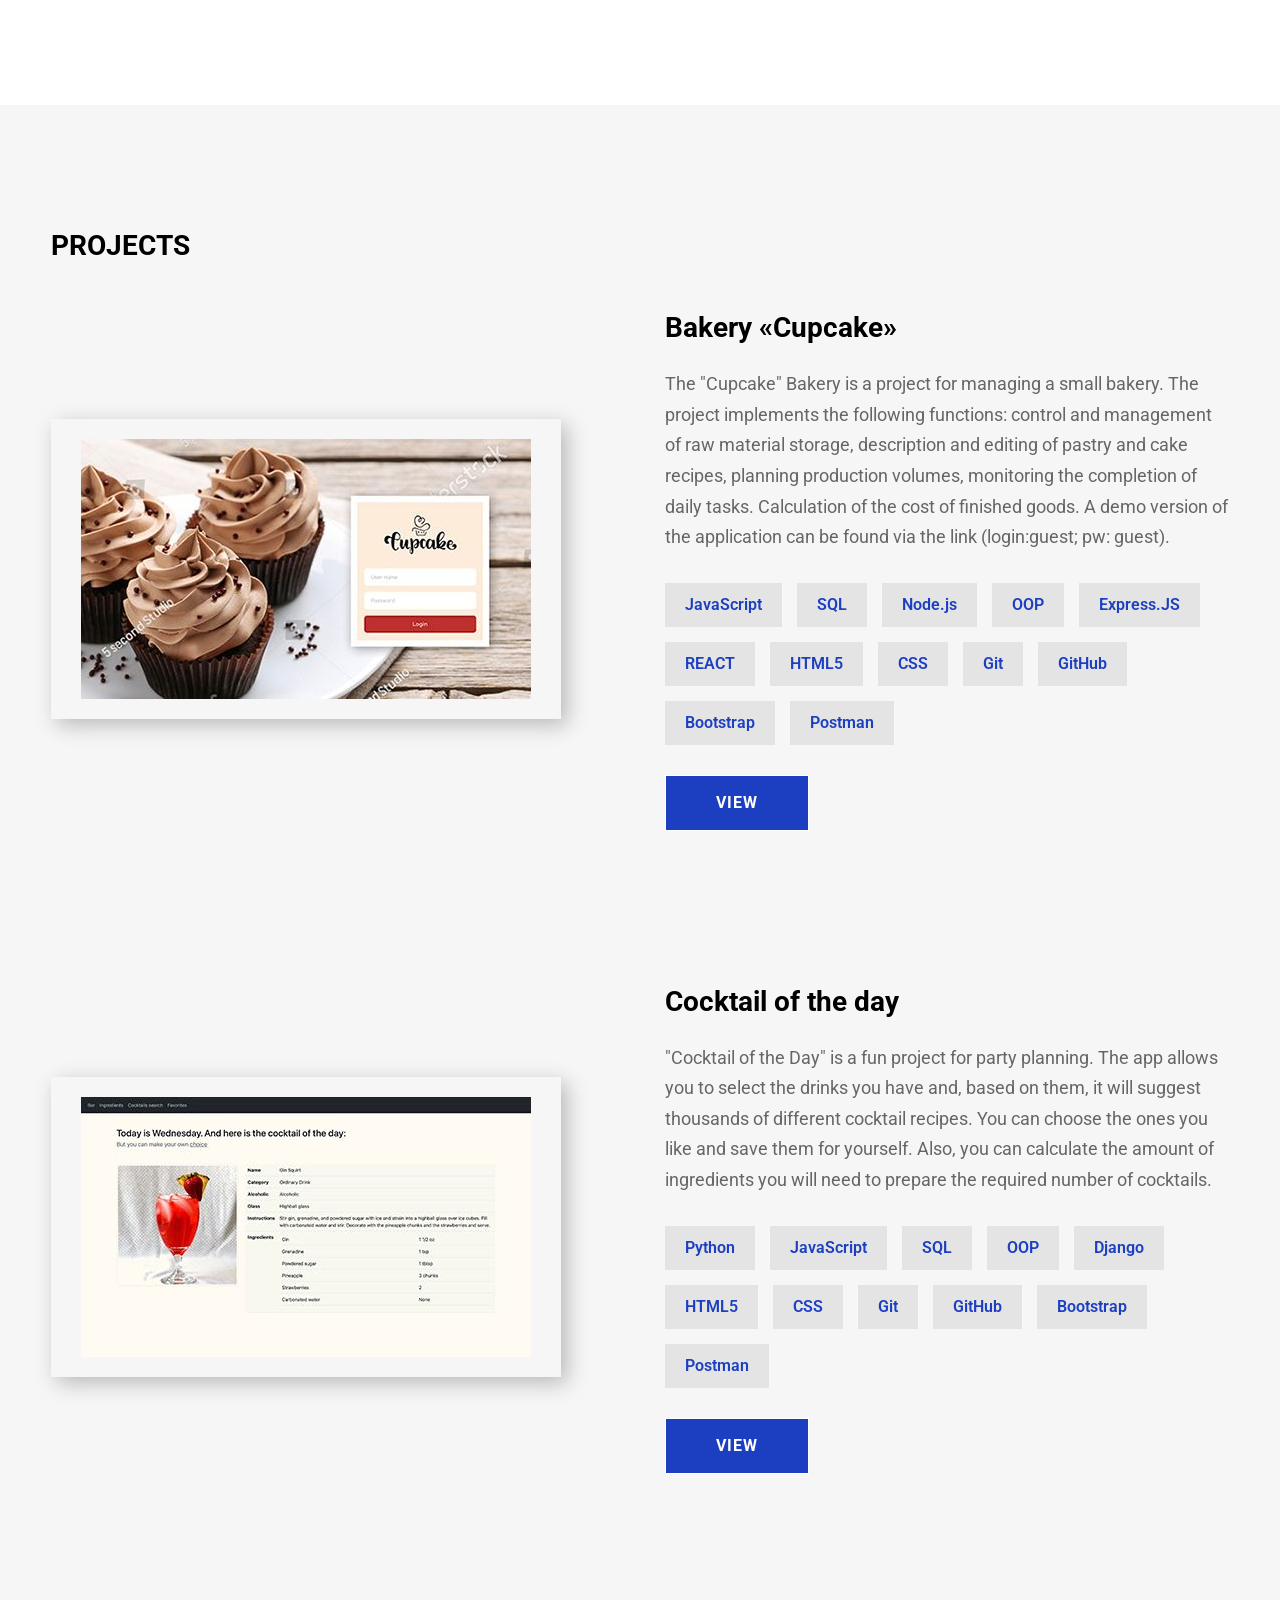
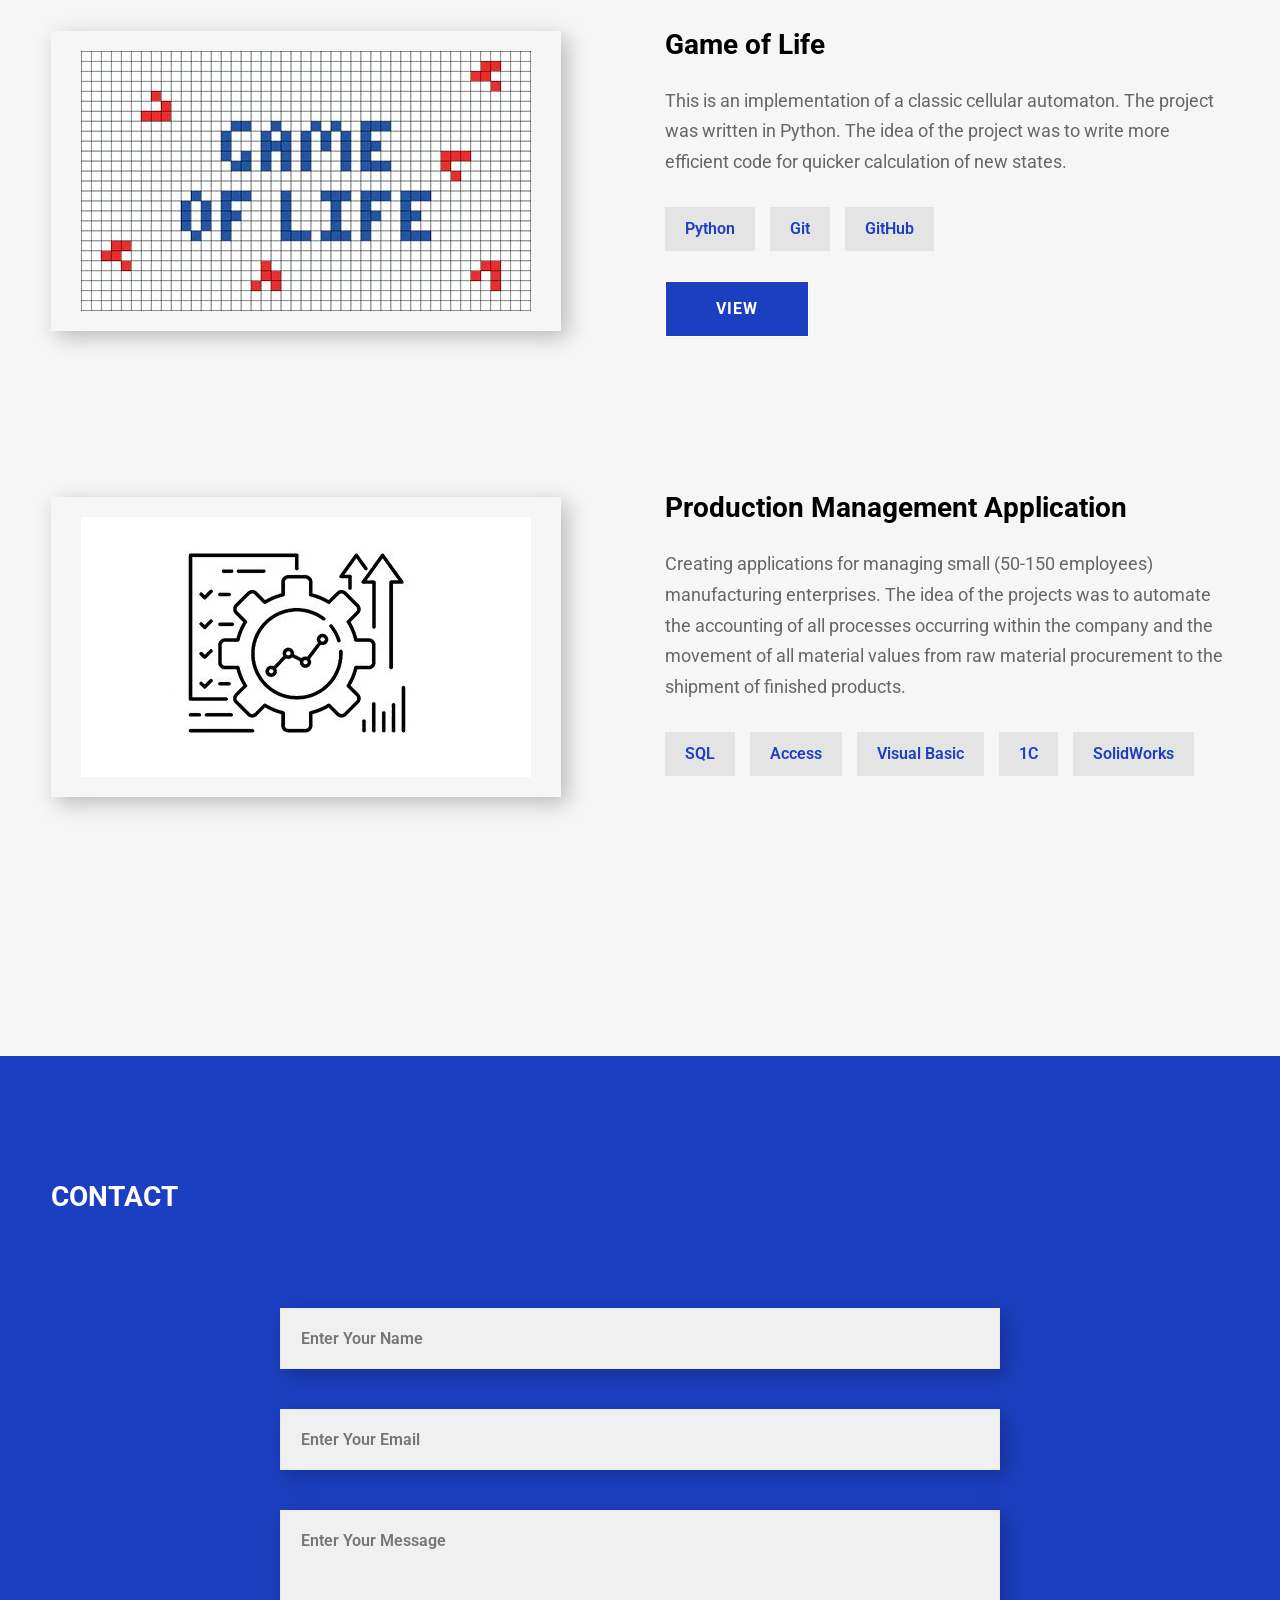
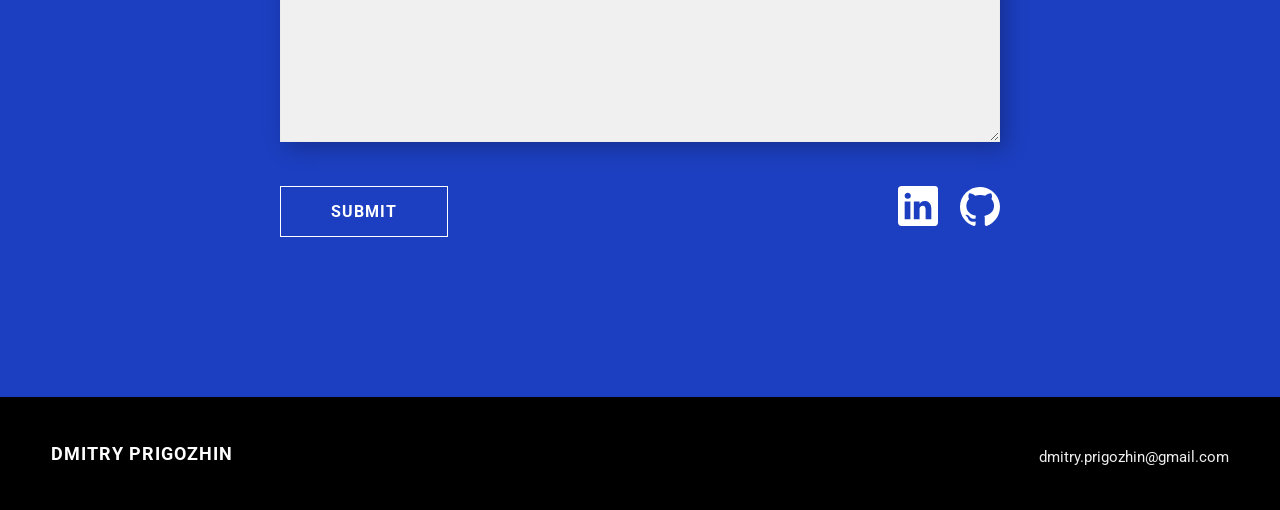
==== commit 40805715: "Add guest login and password" ====
--- a/index.html
+++ b/index.html
@@ -172,7 +172,7 @@
 							of raw material storage, description and editing of pastry and cake 
 							recipes, planning production volumes, monitoring the completion of daily
 							 tasks. Calculation of the cost of finished goods. A demo version of
-							  the application can be found via the link.
+							  the application can be found via the link (login:guest; pw: guest).
 						</p>
 						<div class="skills">
 							<div class="skills__skill">JavaScript</div>
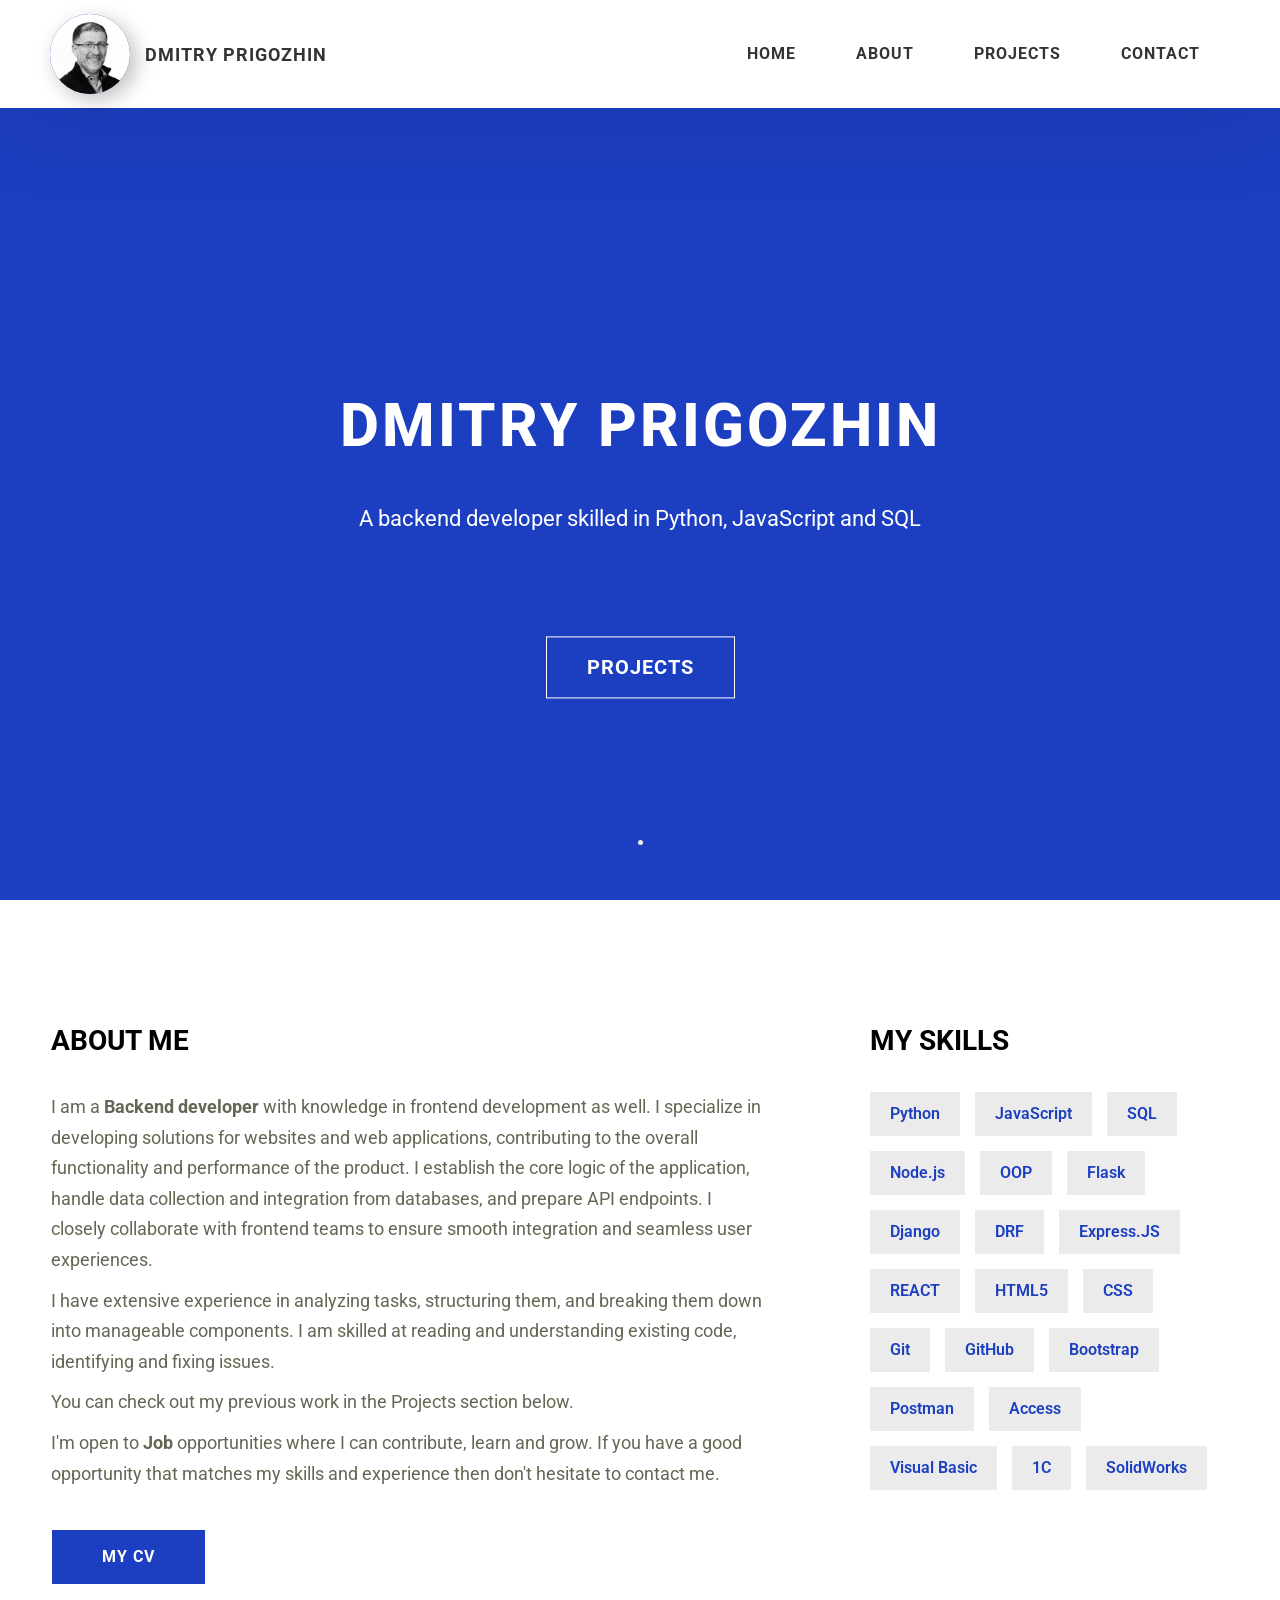
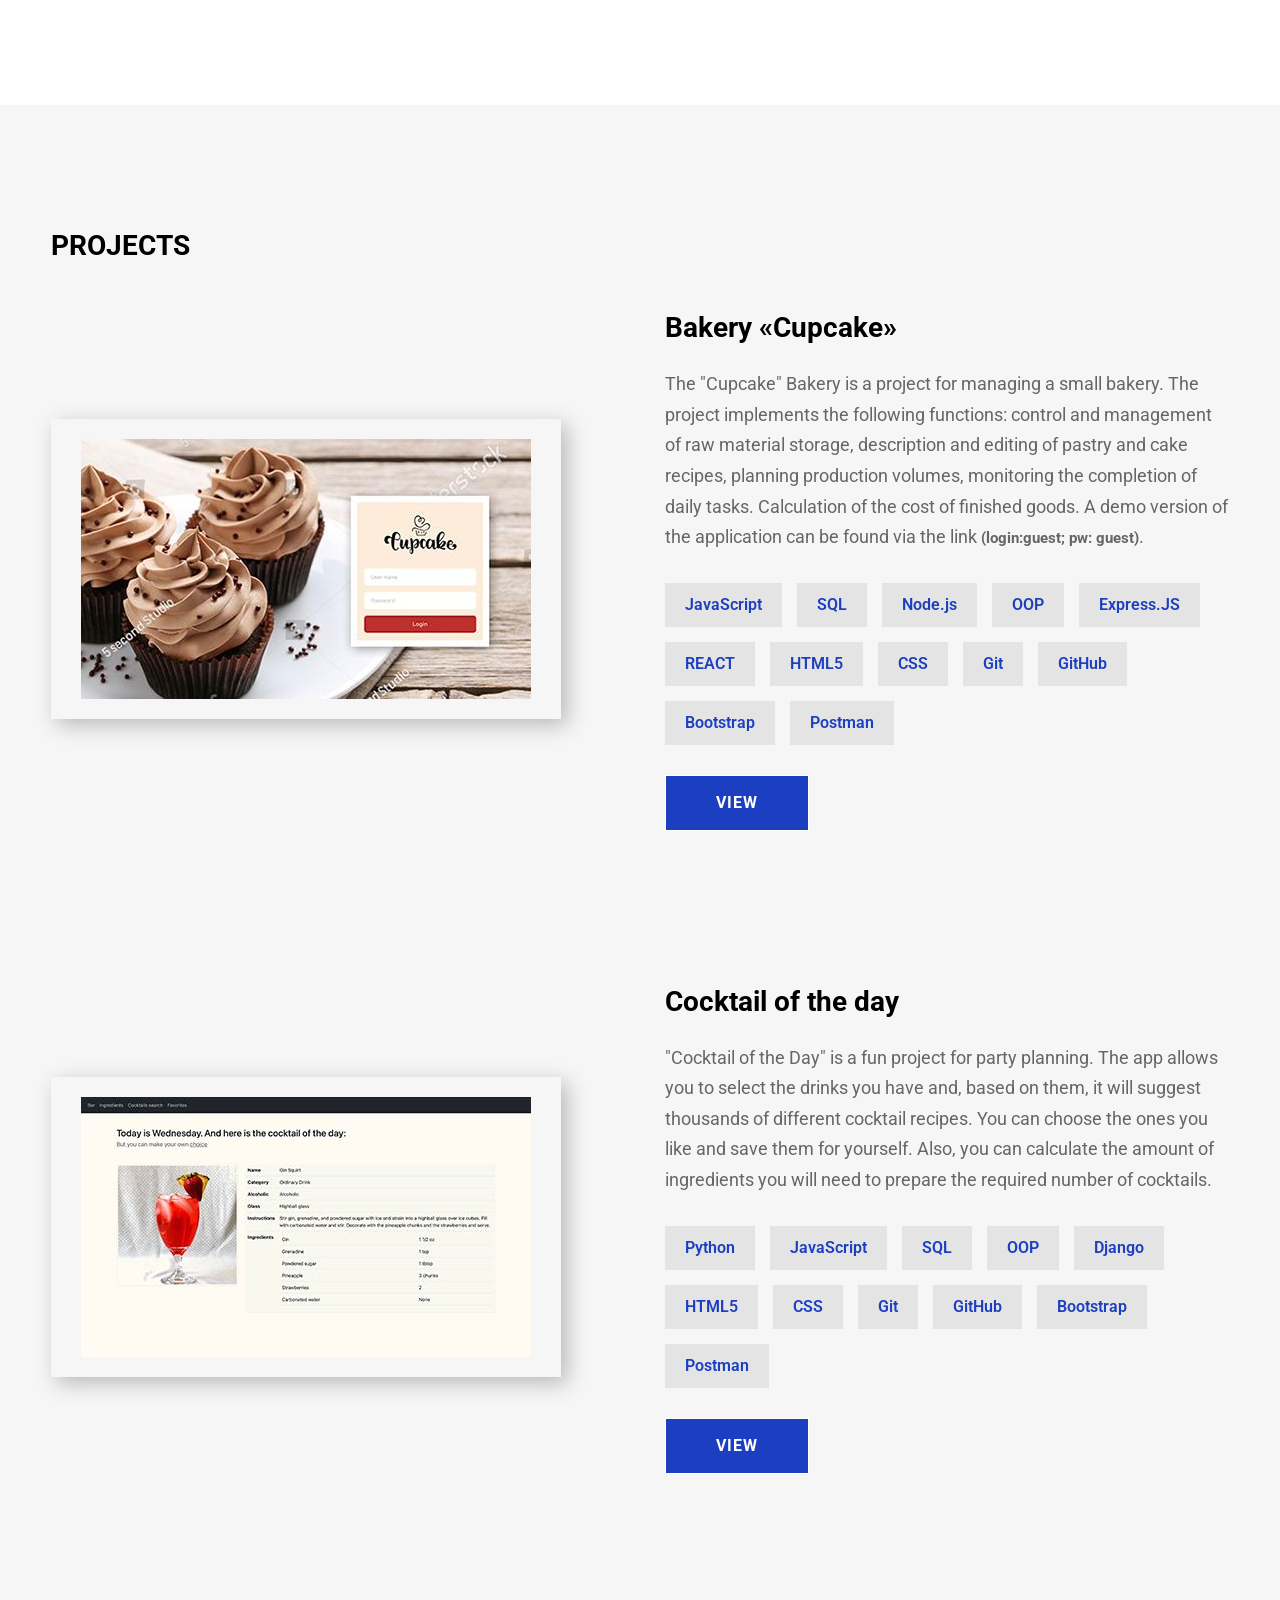
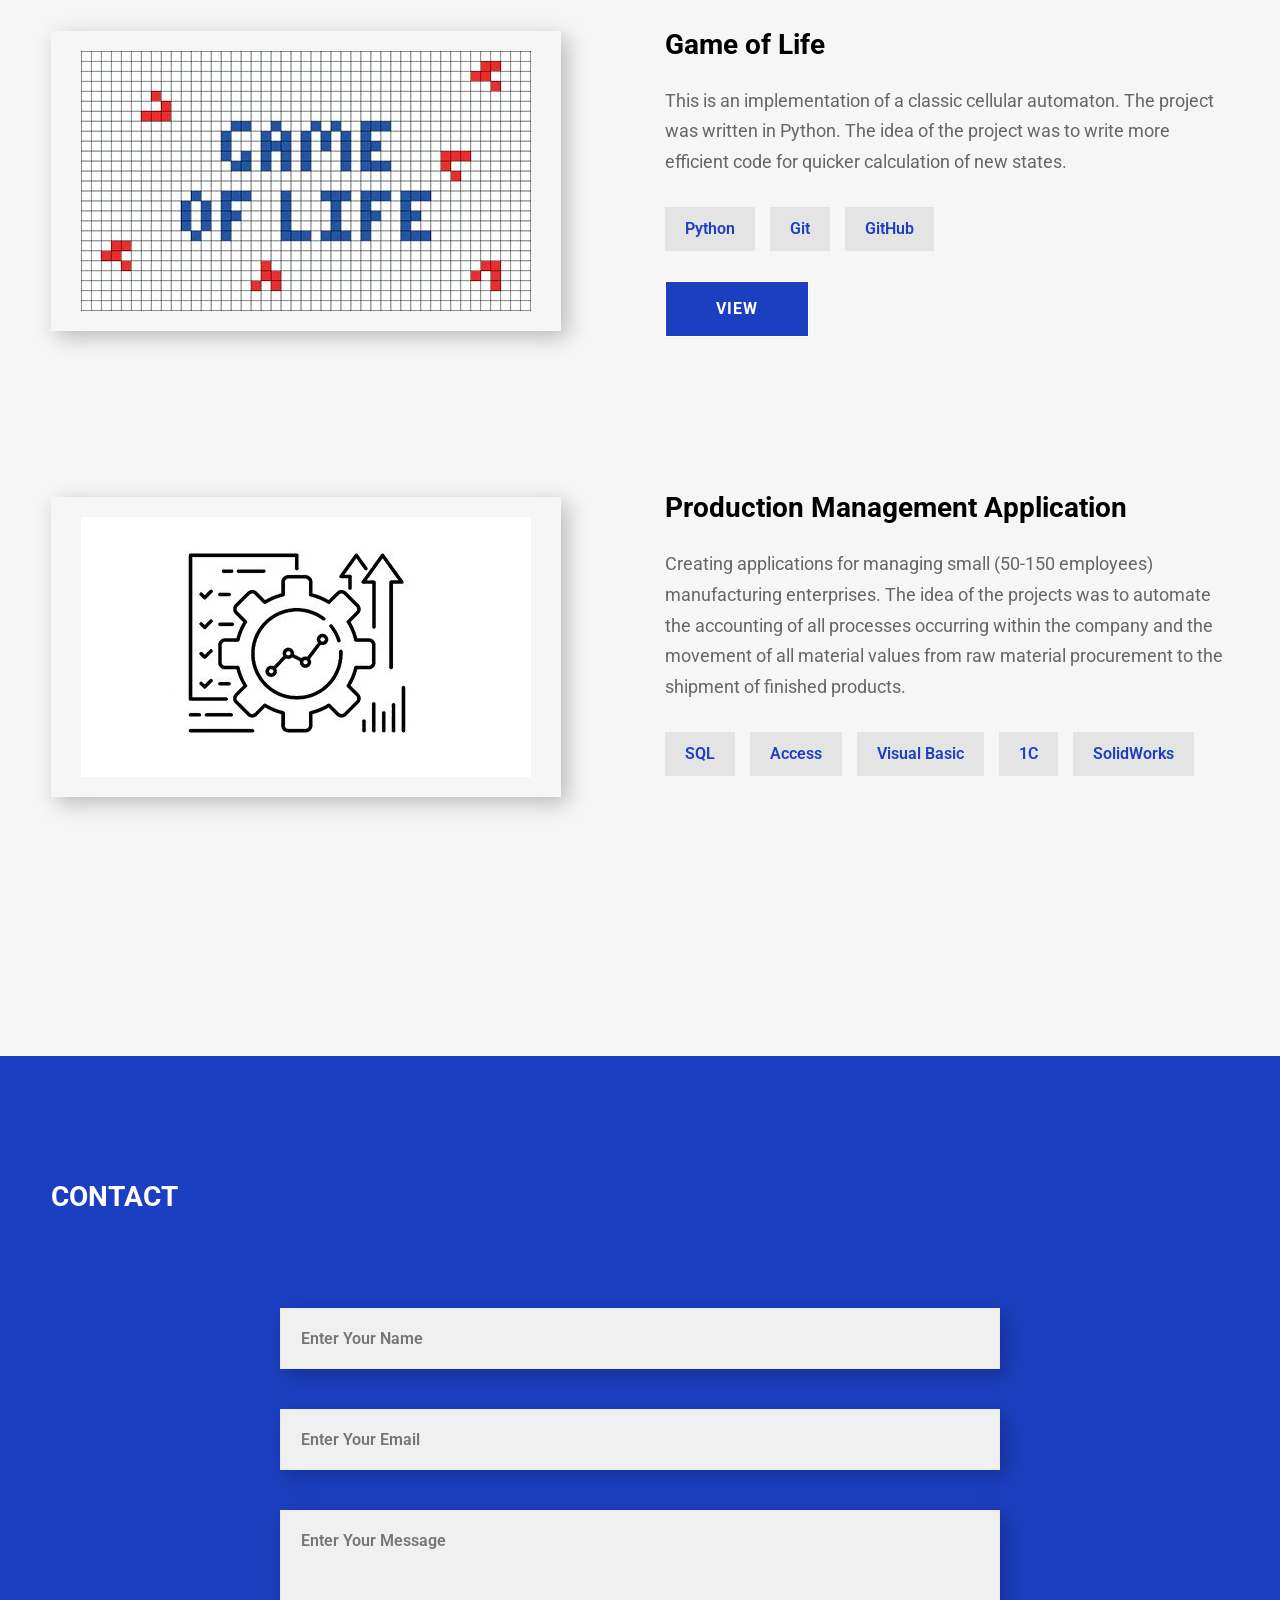
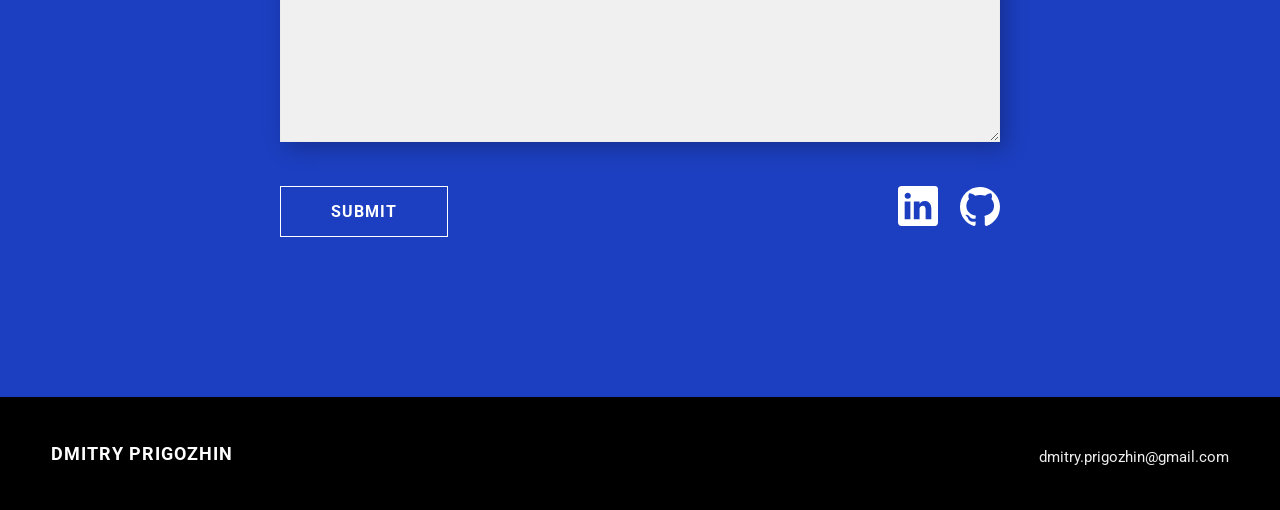
==== commit b8d07ec3: "small change" ====
--- a/index.html
+++ b/index.html
@@ -172,7 +172,7 @@
 							of raw material storage, description and editing of pastry and cake 
 							recipes, planning production volumes, monitoring the completion of daily
 							 tasks. Calculation of the cost of finished goods. A demo version of
-							  the application can be found via the link (login:guest; pw: guest).
+							  the application can be found via the link <small><strong>(login:guest; pw: guest)</strong></small>.
 						</p>
 						<div class="skills">
 							<div class="skills__skill">JavaScript</div>
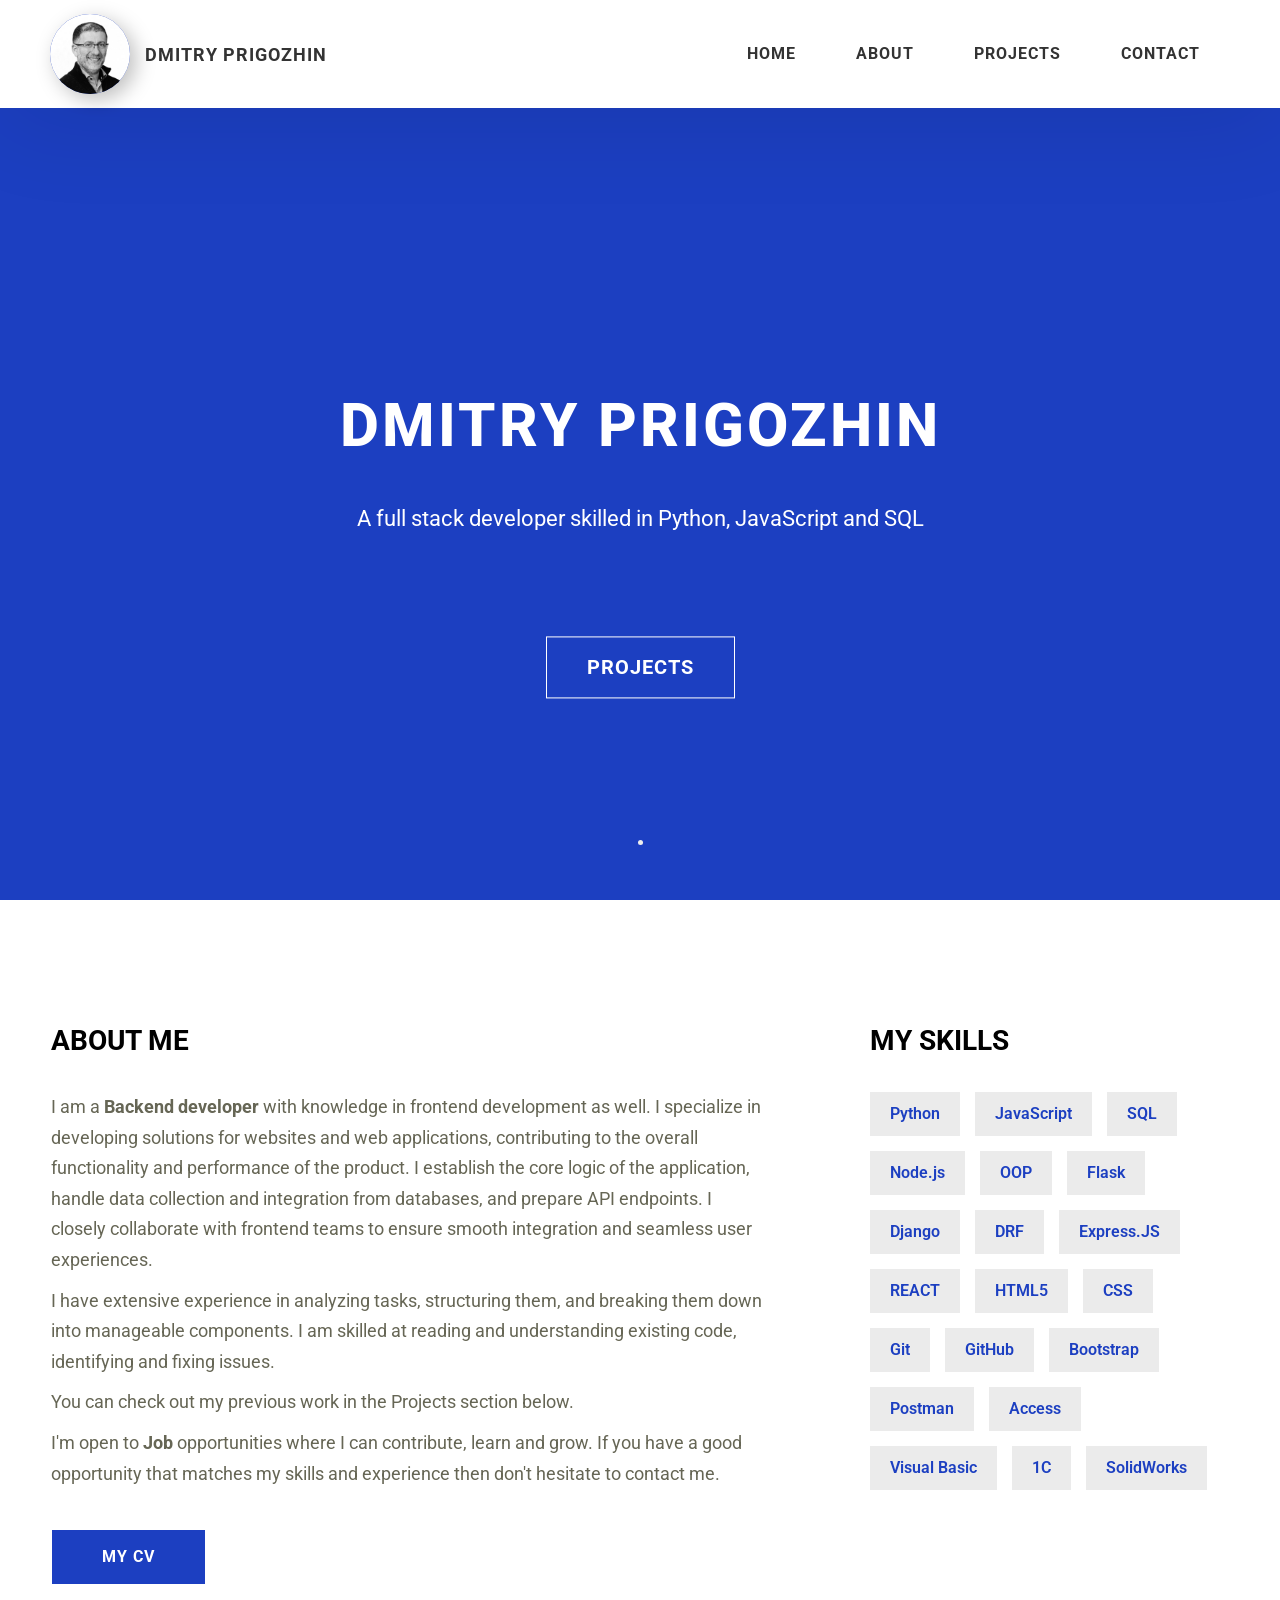
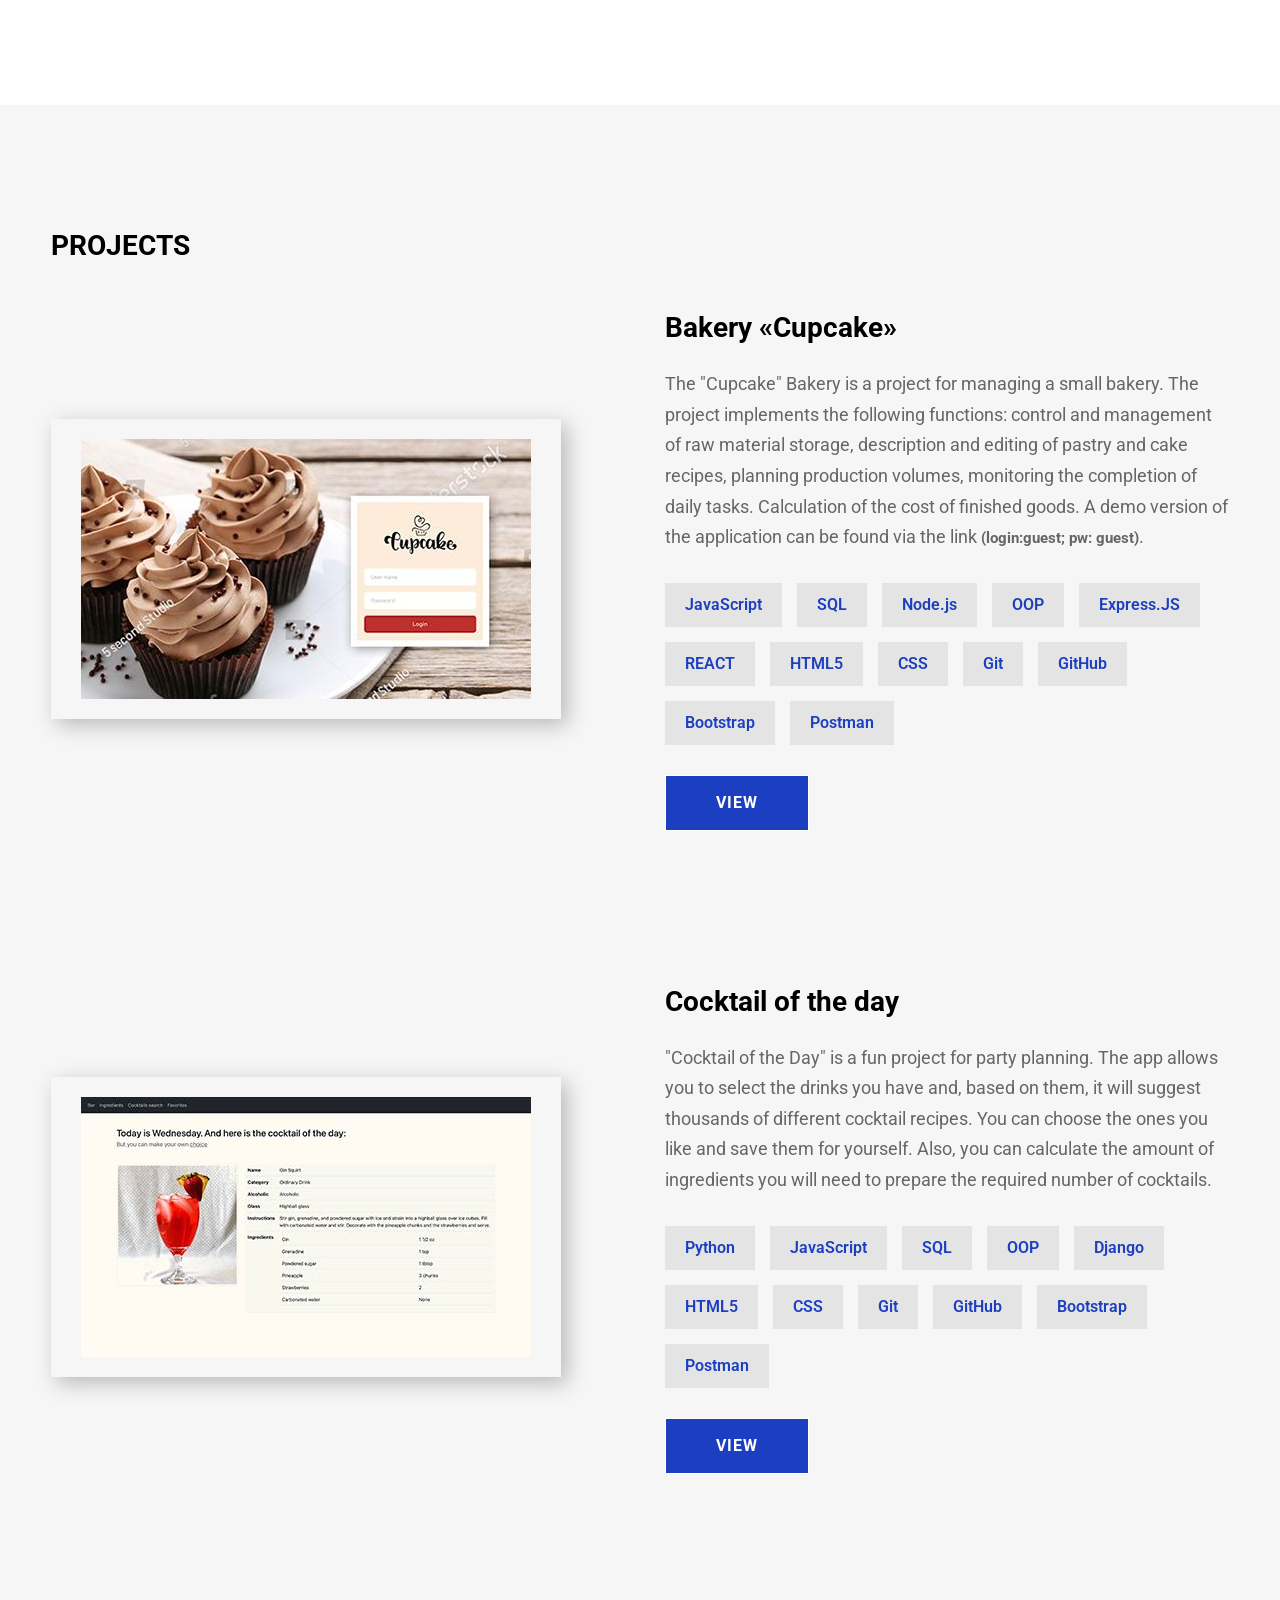
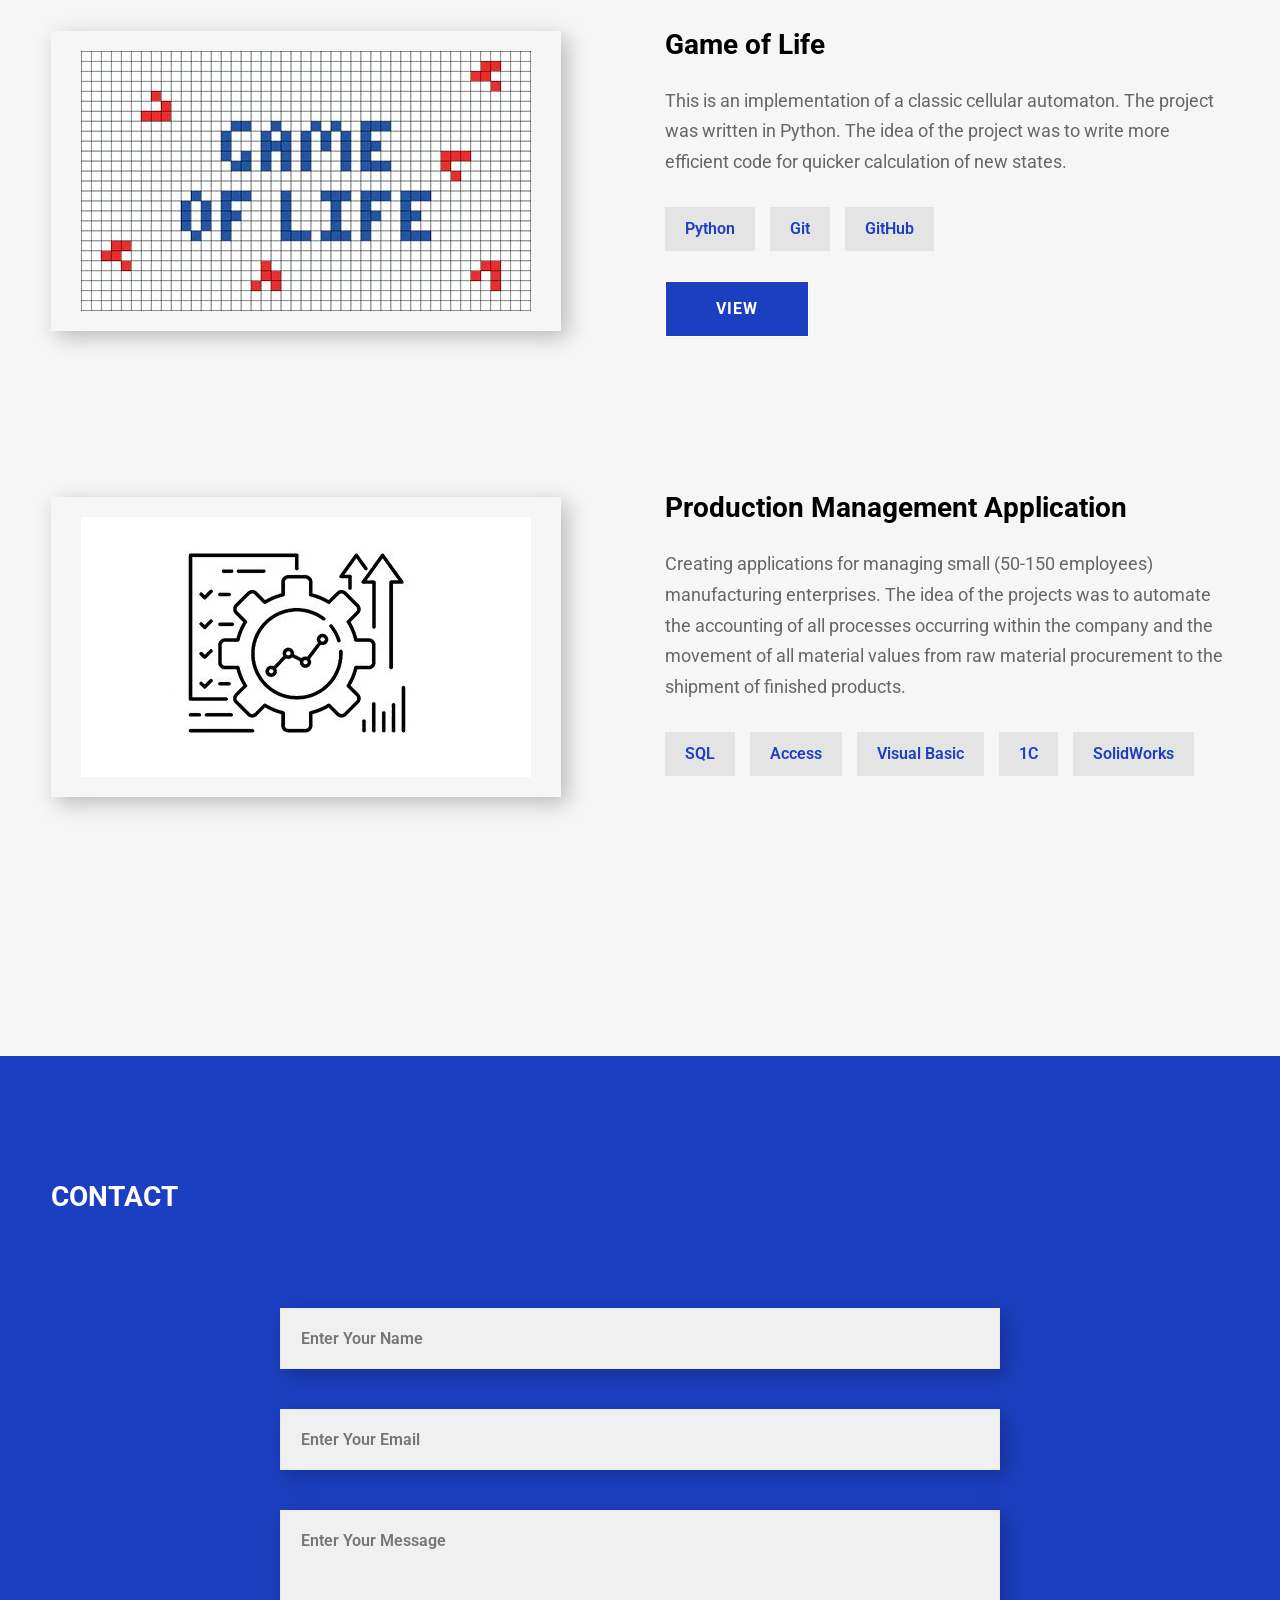
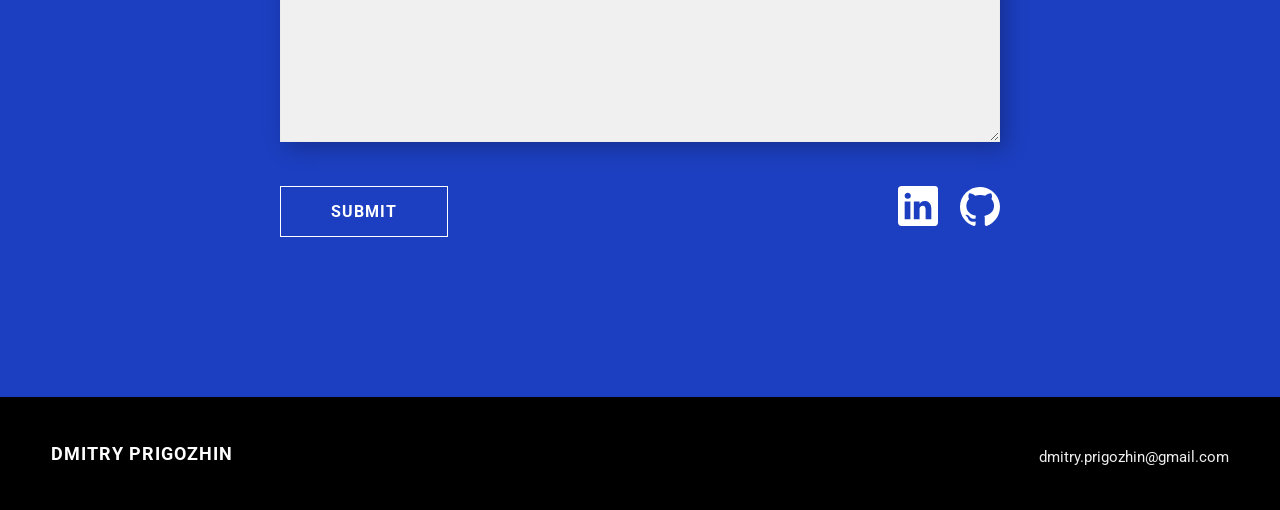
==== commit c652c0ac: "change job title name" ====
--- a/index.html
+++ b/index.html
@@ -3,7 +3,7 @@
 <head>
 	<meta charset="UTF-8">
 	<meta name="viewport" content="width=device-width, initial-scale=1.0">
-	<title>Document</title>
+	<title>DmitryPrigozhin</title>
 	<link rel="stylesheet" href="./index.css">
 	<link rel="preconnect" href="https://fonts.googleapis.com">
 	<link rel="preconnect" href="https://fonts.gstatic.com" crossorigin>
@@ -70,7 +70,7 @@
 			<h1 class="heding-primery">Dmitry Prigozhin</h1>
 			<div class="hero-info">
 				<p class="text_primary">
-					A backend developer skilled in Python, JavaScript and SQL
+					A full stack developer skilled in Python, JavaScript and SQL
 				</p>
 			</div>
 			<div class="hero_btn">
@@ -116,7 +116,7 @@
               contact me.
             </p>
           </div>
-          <a href="./img/CV_Full Stack Developer_Dmitry Prigozhin_HR_col.pdf" class="btn btn--med btn--theme dynamicBgClr">My CV</a>
+          <a href="https://drive.google.com/file/d/1rjzoY5gO8nscVDv8nKzqp7OyhnwEXZ4_/view?usp=sharing" class="btn btn--med btn--theme dynamicBgClr">My CV</a>
         </div>
         <div class="about__content-skills">
           <h3 class="about__content-title">My Skills</h3>
